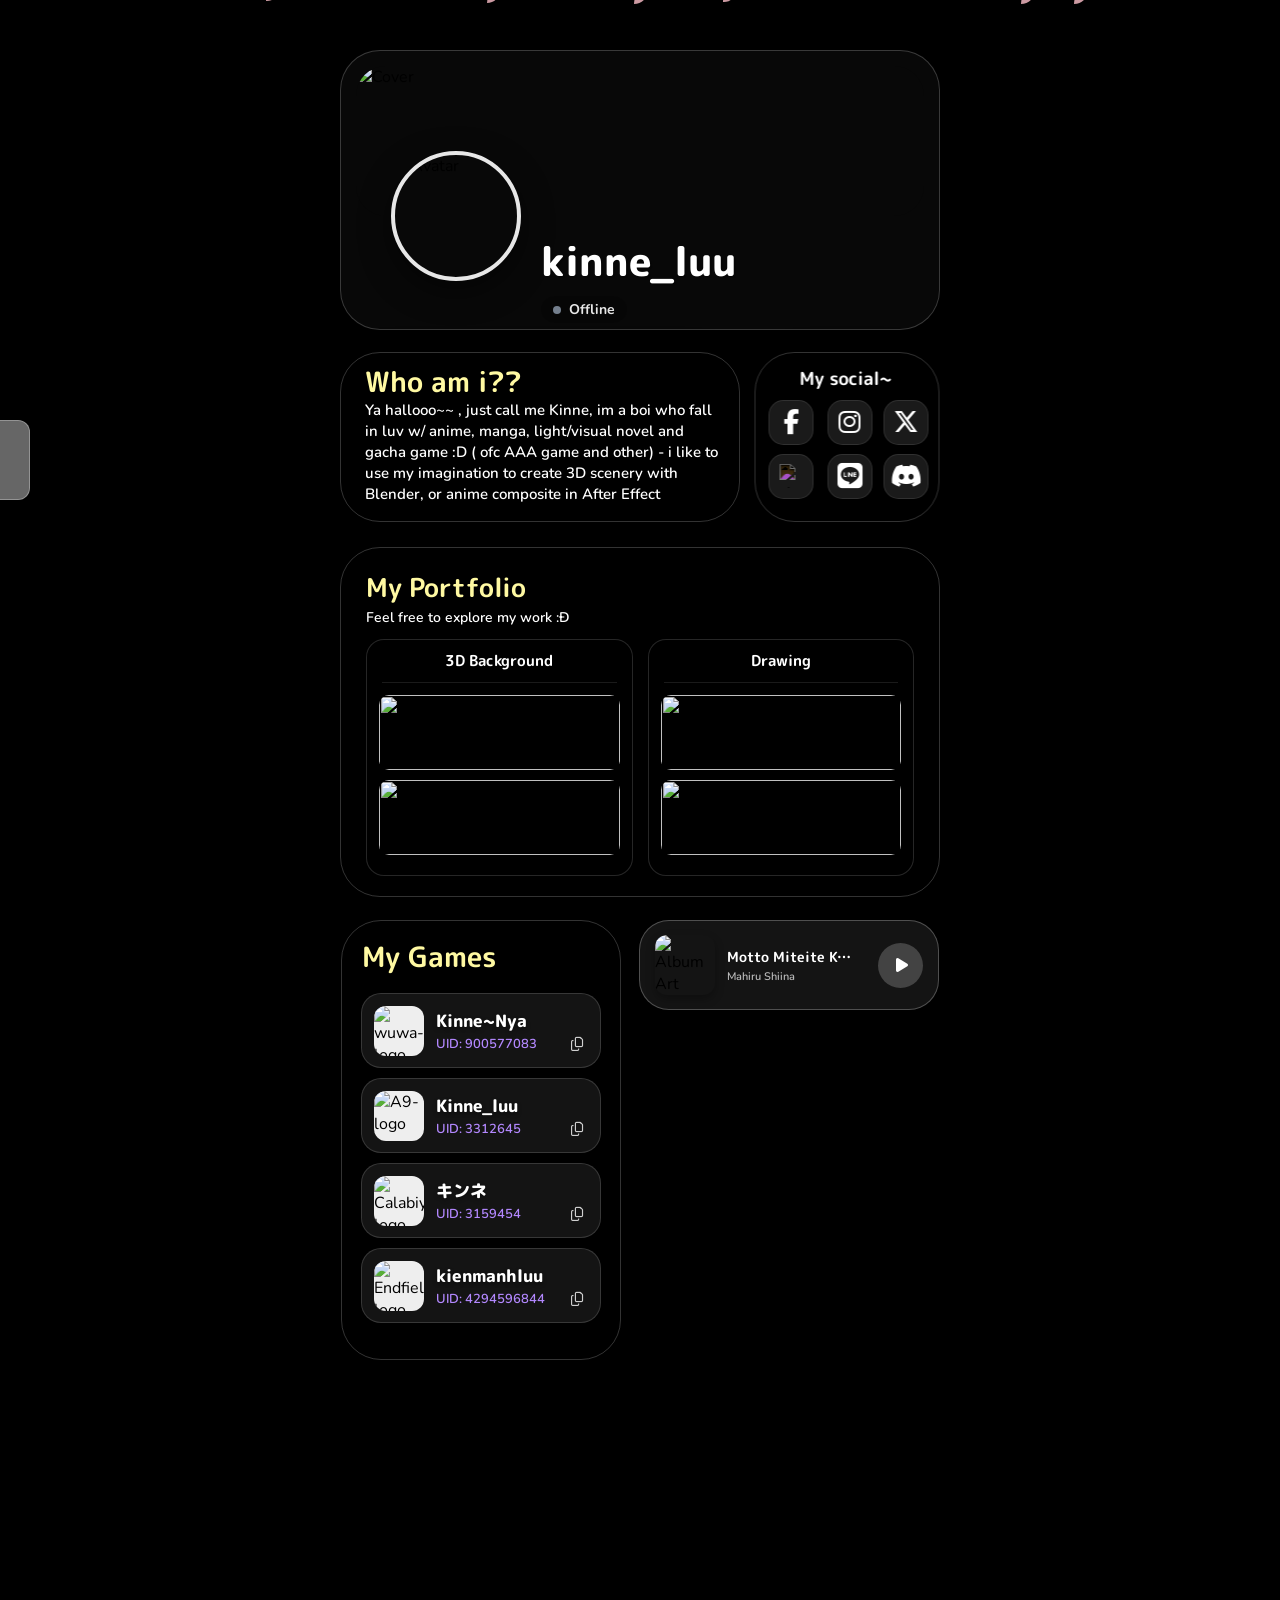
==== index.html @ f6bab335 "add line QR" ====
<!DOCTYPE html>
<html lang="en">
<head>
    <title>kinne_luu.nyaa</title>
    <meta charset="UTF-8" />
    <meta name="viewport" content="width=device-width, initial-scale=1.0" />
    <meta name="description" content="Meow Meow Meow">
    <meta property="og:image" content="https://raw.githubusercontent.com/kinne-luu/kinne-luu.github.io/refs/heads/main/image%20pack/thumbnail.jpg">
    <meta property="og:description" content="Meow Meow Meow">
<link rel="icon" type="image/webp" href="https://raw.githubusercontent.com/kinne-luu/kinne-luu.github.io/refs/heads/main/image%20pack/Philia.webp">


    <link rel="preconnect" href="https://fonts.googleapis.com">
    <link rel="preconnect" href="https://fonts.gstatic.com" crossorigin>
    <link href="https://fonts.googleapis.com/css2?family=M+PLUS+Rounded+1c:wght@400;700;800&family=Nunito:wght@400;600;700&display=swap" rel="stylesheet">
    <link rel="stylesheet" href="https://cdnjs.cloudflare.com/ajax/libs/font-awesome/6.5.0/css/all.min.css">
    <script src="https://unpkg.com/@studio-freight/lenis@1.0.42/dist/lenis.min.js"></script>
    
    <link rel="stylesheet" href="style.css">
</head>
<body>
    <audio id="bgm" loop>
        <source src="https://raw.githubusercontent.com/kienmanhluu/kinne/main/Music/%E3%82%82%E3%81%A3%E3%81%A8%E8%A6%8B%E3%81%A6%E3%81%84%E3%81%A6%E3%81%8F%E3%81%A0%E3%81%95%E3%81%84.mp3" type="audio/mp3">
    </audio>

    <video autoplay muted loop class="video-background">
        <source src="https://raw.githubusercontent.com/kinne-luu/kinne-luu.github.io/main/background%20video/Comp%201_4.webm" type="video/webm" />
    </video>

    <div class="main-wrapper">
        <div class="blur-box" id="profileBox">
            <div class="inner-3d-card">
                <div class="layer-cover">
                    <img src="https://raw.githubusercontent.com/kinne-luu/kinne-luu.github.io/refs/heads/main/image%20pack/Shiina.Mahiru.full.4311647.jpg" alt="Cover">
                </div>
                <div class="layer-avatar">
                    <img src="https://raw.githubusercontent.com/kinne-luu/kinne-luu.github.io/refs/heads/main/image%20pack/thumbnail.jpg" alt="Avatar">
                </div>
                <div class="layer-info">
                    <h1 class="name-glitch" data-text="kinne_luu">kinne_luu</h1>
                    <div class="status-badge">
                        <span class="status-dot" id="discord-status-dot"></span>
                        <span id="discord-status-text">Loading...</span>
                    </div>
                </div>
            </div>
        </div>

        <div class="blur-name-box-2">
            <p class="me">Who am i??</p>
            <p class="me-2">Ya hallooo~~ , just call me Kinne, im a boi who fall in luv w/ anime, manga, light/visual novel and gacha game :D ( ofc AAA game and other) - i like to use my imagination to create 3D scenery with Blender, or anime composite in After Effect</p>
        </div>

        <div class="blur-social-box">
            <p class="my-social">My social~</p>
            <a href="https://www.facebook.com/kienmanhluu" target="_blank" class="social-btn fb-pos fb-color"><i class="fa-brands fa-facebook-f"></i></a>
            <a href="https://www.instagram.com/kinne_luu/" target="_blank" class="social-btn ig-pos ig-color"><i class="fa-brands fa-instagram"></i></a>
            <a href="https://x.com/kienmanhluu" target="_blank" class="social-btn x-pos x-color"><i class="fa-brands fa-x-twitter"></i></a>
            <a href="https://anilist.co/user/kienmanhluu/" target="_blank" class="social-btn ani-pos ani-color"><img src="https://upload.wikimedia.org/wikipedia/commons/6/61/AniList_logo.svg" alt="AniList"></a>
            <div class="line-wrapper line-pos">
                <div class="social-btn line-color" style="width:100%; height:100%; cursor: default;"><i class="fa-brands fa-line"></i></div>
                <div class="qr-tooltip-dark"><img src="https://raw.githubusercontent.com/kinne-luu/kinne-luu.github.io/refs/heads/main/image%20pack/my_qrcode_1773915909424.webp" alt="QR"></div>
            </div>
            <div class="discord-wrapper dc-pos" onclick="copyDiscordUsername()">
                <div class="social-btn dc-color" style="width:100%; height:100%"><i class="fa-brands fa-discord"></i></div>
                <div class="discord-tooltip" id="discord-tooltip">Click to Copy</div>
            </div>
        </div>

        <div class="blur-portfolio-box" id="portfolioBox">
            <p class="what-can-i-do">My Portfolio</p>
            <p class="what-can-i-do-2">Feel free to explore my work :Đ </p>
            
            <div class="portfolio-sections-container">
                <div class="portfolio-section" id="section-3d" onclick="toggleSection('3d')">
                    <div class="section-content-wrapper">
                        <h3 class="section-title">3D Background</h3>
                        <div class="section-preview-scroll">
                            <img src="https://raw.githubusercontent.com/kinne-luu/kinne-luu.github.io/refs/heads/main/alime%20background%20file/IMG_20250617_190900.jpg" class="pf-img-prev">
                            <img src="https://raw.githubusercontent.com/kinne-luu/kinne-luu.github.io/refs/heads/main/alime%20background%20file/IMG_20251107_111548.png" class="pf-img-prev">
                        </div>
                        <div class="section-hover-overlay"><span>Click to expand...</span></div>
                    </div>
                </div>

                <div class="portfolio-section" id="section-ae" onclick="toggleSection('drawing')">
                    <div class="section-content-wrapper">
                        <h3 class="section-title">Drawing</h3>
                        <div class="section-preview-scroll">
                            <img src="https://raw.githubusercontent.com/kinne-luu/kinne-luu.github.io/refs/heads/main/Drawing/Untitled68_0002-46-51_20260302173559.jpg" class="pf-img-prev">
                            <img src="https://raw.githubusercontent.com/kinne-luu/kinne-luu.github.io/refs/heads/main/Drawing/Untitled71_0009-26-14_20260309210516.png" class="pf-img-prev">
                        </div>
                        <div class="section-hover-overlay"><span>Click to expand...</span></div>
                    </div>
                </div>
            </div>
        </div>

        <div class="blur-games-box">
            <p class="my-games">My Games</p>
            <div class="games-container">
                <div class="game-card">
                    <div class="game-logo"><img src="https://play-lh.googleusercontent.com/g-47eiWo7LYLBFOQrYNzjrsTf4HRzUT--lSGrqJ9BPJFV72FEdYo5rSMI6AXBDyzrA" alt="wuwa-logo"></div>
                    <div class="game-details">
                        <div class="game-username">Kinne~Nya</div>
                        <div class="game-uid-wrapper">
                            <span class="game-uid">UID: <span class="copy-text">900577083</span></span>
                            <i class="fa-regular fa-copy copy-icon" onclick="copyDynamicText(this)"></i>
                        </div>
                    </div>
                </div>
                <div class="game-card">
                    <div class="game-logo"><img src="https://upload.wikimedia.org/wikipedia/vi/a/aa/Arknights_icon.png" alt="A9-logo"></div>
                    <div class="game-details">
                        <div class="game-username">Kinne_luu</div>
                        <div class="game-uid-wrapper">
                            <span class="game-uid">UID: <span class="copy-text">3312645</span></span>
                            <i class="fa-regular fa-copy copy-icon" onclick="copyDynamicText(this)"></i>
                        </div>
                    </div>
                </div>
                <div class="game-card">
                    <div class="game-logo"><img src="https://encrypted-tbn0.gstatic.com/images?q=tbn:ANd9GcQCdK8zE-YB-kkAMkFD-SNSYsU7N9Hx7aflJQ&s" alt="Calabiyau-logo"></div>
                    <div class="game-details">
                        <div class="game-username">キンネ</div>
                        <div class="game-uid-wrapper">
                            <span class="game-uid">UID: <span class="copy-text">3159454</span></span>
                            <i class="fa-regular fa-copy copy-icon" onclick="copyDynamicText(this)"></i>
                        </div>
                    </div>
                </div>
                <div class="game-card">
                    <div class="game-logo"><img src="https://img.tapimg.net/market/images/963421fe5b2f8abd198cda0f74318399.png/appicon?t=1" alt="Endfield-logo"></div>
                    <div class="game-details">
                        <div class="game-username">kienmanhluu</div>
                        <div class="game-uid-wrapper">
                            <span class="game-uid">UID: <span class="copy-text">4294596844</span></span>
                            <i class="fa-regular fa-copy copy-icon" onclick="copyDynamicText(this)"></i>
                        </div>
                    </div>
                </div>
            </div>
        </div>

        <div class="music-box-new">
            <div class="player-header">
                <div class="album-art"><img src="https://raw.githubusercontent.com/kinne-luu/kinne-luu.github.io/refs/heads/main/image%20pack/MahiruMusicCover.png" alt="Album Art"></div>
                <div class="track-info"><h3 class="track-name">Motto Miteite Kudasai</h3><p class="track-artist">Mahiru Shiina</p></div>
            </div>
            <div class="control-area"><div class="play-btn-circle" onclick="toggleMusic()"><i class="fa-solid fa-play" id="play-icon"></i></div></div>
        </div>
    </div> 

    <div id="drawerBox">
        <div id="drawerContent"><img id="draggableImg" src="https://raw.githubusercontent.com/kinne-luu/kinne-luu.github.io/refs/heads/main/image%20pack/mahihi.png"></div>
        <div id="drawerHandle"></div>
    </div>

    <div class="portfolio-modal-overlay" id="portfolioModal">
        <div class="portfolio-modal-content">
            <span class="close-pf-modal" onclick="closePortfolio()">&times;</span>
            <h2 id="modal-pf-title">Portfolio</h2>
            <div class="modal-pf-grid" id="modal-grid"></div>
        </div>
    </div>

    <div id="lightbox"><img id="lightbox-img" src=""></div>

    <script src="script.js"></script>
</body>
</html>
---- style.css ----
/* --- GLOBAL STYLES --- */
* { margin: 0; padding: 0; box-sizing: border-box; }
html { width: 100%; height: 100%; overflow-y: auto; }
body { 
    width: 100%; min-height: 100%; 
    font-family: 'Nunito', sans-serif; 
    overflow-x: hidden; background-color: #000; 
    user-select: none; 
    -webkit-user-select: none; 
}

/* Scrollbar */
::-webkit-scrollbar { width: 8px; }
::-webkit-scrollbar-track { background: transparent; }
::-webkit-scrollbar-thumb { background-color: transparent; border-radius: 10px; border: 2px solid transparent; background-clip: content-box; transition: background-color 0.3s; }
body.is-scrolling ::-webkit-scrollbar-thumb { background-color: rgba(255, 255, 255, 0.6); }

/* Background Elements */
.video-background { position: fixed; top: 0; left: 0; width: 100%; height: 100%; object-fit: cover; z-index: -100; pointer-events: none; }
.sakura { position: fixed; top: -10px; background: #ffc0cb; border-radius: 100% 0 100% 0; opacity: 0.8; z-index: 9999; pointer-events: none; animation: fall linear infinite; }
@keyframes fall {
    0% { transform: translateY(-10vh) translateX(0) rotate(0deg); opacity: 1; }
    100% { transform: translateY(110vh) translateX(100px) rotate(360deg); opacity: 0; }
}

.main-wrapper { position: relative; width: 100%; max-width: 850px; height: 1900px; margin: 0 auto; }

/* --- PROFILE CARD STYLES --- */
.blur-box { position: absolute; top: 10%; left: 50%; transform: translate(-50%, -50%); width: 600px; height: 280px; z-index: 0; }
.inner-3d-card { width: 100%; height: 100%; border-radius: 40px; background: rgba(255, 255, 255, 0.03); backdrop-filter: blur(20px) saturate(140%); -webkit-backdrop-filter: blur(20px) saturate(140%); border: 1px solid rgba(255, 255, 255, 0.2); box-shadow: 0 15px 35px rgba(0, 0, 0, 0.2); }
.layer-cover { position: absolute; top: 15px; left: 15px; right: 15px; height: 150px; border-radius: 30px; box-shadow: 0 5px 15px rgba(0, 0, 0, 0.3); -webkit-mask-image: radial-gradient(circle at 100px 100%, transparent 75px, black 76px); mask-image: radial-gradient(circle at 100px 100%, transparent 75px, black 76px); }
.layer-cover img { width: 100%; height: 100%; object-fit: cover; }
.layer-avatar { position: absolute; top: 100px; left: 50px; width: 130px; height: 130px; border-radius: 50%; border: 4px solid rgba(255, 255, 255, 0.9); overflow: hidden; box-shadow: 0 10px 30px rgba(0, 0, 0, 0.5); transition: 0.3s; z-index: 10; }
.layer-avatar img { width: 100%; height: 100%; object-fit: cover; }
.layer-avatar:hover { border-color: #5ec8ff; }
.layer-info { position: absolute; top: 180px; left: 200px; }
.name-glitch { font-family: 'M PLUS Rounded 1c', sans-serif; font-size: 40px; font-weight: 800; color: white; margin: 0; text-shadow: 2px 2px 0px rgba(0, 0, 0, 0.2); position: relative; }
.name-glitch:hover { animation: glitch-anim 0.3s infinite; color: #5ec8ff; }

/* Status */
.status-badge { display: flex; align-items: center; gap: 8px; font-family: 'Nunito', sans-serif; font-size: 14px; font-weight: 700; color: rgba(255, 255, 255, 0.9); margin-top: 5px; background: rgba(0, 0, 0, 0.2); padding: 4px 12px; border-radius: 20px; width: fit-content; }
.status-dot { width: 8px; height: 8px; border-radius: 50%; background: #747f8d; transition: all 0.3s ease; }
.status-dot.online { background: #06c755; box-shadow: 0 0 10px #06c755; animation: pulse 2s infinite; }
.status-dot.idle { background: transparent; width: 14px; height: 14px; box-shadow: inset -3px -2px 0 0 #feffcf; filter: drop-shadow(0 0 2px rgba(255, 230, 0, 0.6)); animation: moon-pulse 2s infinite alternate; transform: rotate(-10deg); }
.status-dot.dnd { background: #f04747; box-shadow: 0 0 10px #f04747; animation: pulse 2s infinite; }
@keyframes pulse { 0% { box-shadow: 0 0 0 0 rgba(255, 255, 255, 0.4); } 70% { box-shadow: 0 0 0 6px rgba(255, 255, 255, 0); } 100% { box-shadow: 0 0 0 0 rgba(255, 255, 255, 0); } }
@keyframes moon-pulse { from { filter: drop-shadow(0 0 1px rgba(255, 255, 200, 0.4)); } to { filter: drop-shadow(0 0 5px rgba(255, 255, 220, 1)); } }
@keyframes glitch-anim { 0% { transform: translate(0); } 20% { transform: translate(-2px, 2px); } 40% { transform: translate(-2px, -2px); } 60% { transform: translate(2px, 2px); } 80% { transform: translate(2px, -2px); } 100% { transform: translate(0); } }

/* Other Boxes */
.blur-name-box-2 { position: absolute; top: 23%; left: 38.2%; transform: translate(-50%, -50%); width: 400px; height: 170px; border-radius: 40px; background: transparent; backdrop-filter: blur(20px) saturate(140%); border: 1px solid rgba(255, 255, 255, 0.2); box-shadow: 0 8px 32px rgba(0, 0, 0, 0.25); }
.me { font-family: 'M PLUS Rounded 1c', sans-serif; color: rgb(255, 249, 162); font-size: 28px; position: absolute; top: 5%; left: 6%; font-weight: 700; }
.me-2 { font-family: 'Nunito', sans-serif; color: rgb(255, 255, 255); font-size: 15px; position: absolute; top: 28%; left: 6%; width: 90%; font-weight: 600; line-height: 1.4; }

.blur-social-box { position: absolute; top: 23%; left: 74.4%; transform: translate(-50%, -50%); width: 185px; height: 170px; border-radius: 40px; background: transparent; backdrop-filter: blur(20px) saturate(140%); border: 1px solid rgba(255, 255, 255, 0.2); box-shadow: 0 8px 32px rgba(0, 0, 0, 0.25); }
.my-social { font-family: 'M PLUS Rounded 1c', sans-serif; color: rgb(255, 255, 255); font-size: 18px; position: absolute; top: 7%; left: 24%; font-weight: 700; pointer-events: none; }
.social-btn { position: absolute; width: 45px; height: 45px; border-radius: 15px; background: rgba(255, 255, 255, 0.1); border: 1px solid rgba(255, 255, 255, 0.1); display: flex; justify-content: center; align-items: center; font-size: 25px; color: white; text-decoration: none; cursor: pointer; transition: all 0.3s ease; box-shadow: 0 4px 6px rgba(0, 0, 0, 0.1); }
.social-btn img { width: 24px; height: 24px; filter: invert(1); }
.social-btn:hover { transform: translateY(-5px) scale(1.1); border-color: rgba(255, 255, 255, 0.5); color: white; z-index: 100; }

.fb-pos { top: 28%; left: 7%; } .ig-pos { top: 28%; left: 39%; } .x-pos { top: 28%; left: 70%; } .ani-pos { top: 60%; left: 7%; }
.line-wrapper { position: absolute; top: 60%; left: 39%; width: 45px; height: 45px; } 
.discord-wrapper { position: absolute; top: 60%; left: 70%; width: 45px; height: 45px; cursor: pointer; }
.fb-color:hover { background: #1877F2; } .ig-color:hover { background: linear-gradient(45deg, #f09433, #e6683c, #dc2743, #cc2366, #bc1888); }
.x-color:hover { background: #000; } .ani-color:hover { background: #02A9FF; } .line-color:hover { background: #06C755; } .dc-color:hover { background: #5865F2; }
.qr-tooltip-dark { position: absolute; bottom: 120%; left: 50%; transform: translateX(-50%) scale(0.5); background: rgba(0, 0, 0, 0.6); backdrop-filter: blur(15px); border: 1px solid rgba(255, 255, 255, 0.2); padding: 8px; border-radius: 12px; opacity: 0; pointer-events: none; transition: 0.3s ease; z-index: 999; }
.qr-tooltip-dark img { width: 100px; height: 100px; display: block; border-radius: 4px; }
.line-wrapper:hover .qr-tooltip-dark { opacity: 1; transform: translateX(-50%) scale(1); }
.discord-tooltip { position: absolute; bottom: 120%; left: 50%; transform: translateX(-50%) translateY(10px); background: rgba(0, 0, 0, 0.85); color: white; padding: 5px 8px; border-radius: 6px; font-size: 11px; white-space: nowrap; opacity: 0; pointer-events: none; transition: 0.3s ease; }
.discord-wrapper:hover .discord-tooltip { opacity: 1; transform: translateX(-50%) translateY(0); }

/* --- CŨ: PORTFOLIO BOX --- */
.blur-portfolio-box { 
    position: absolute; top: 38%; left: 50%; transform: translate(-50%, -50%); 
    width: 600px; height: 350px; border-radius: 40px; 
    background: transparent; backdrop-filter: blur(20px) saturate(140%); 
    border: 1px solid rgba(255, 255, 255, 0.2); box-shadow: 0 8px 32px rgba(0, 0, 0, 0.25); 
    display: flex; flex-direction: column; padding: 20px 25px; overflow: hidden; 
}
.what-can-i-do { font-family: 'M PLUS Rounded 1c', sans-serif; color: rgb(255, 249, 162); font-size: 26px; font-weight: 700; margin-bottom: 2px; }
.what-can-i-do-2 { font-family: 'Nunito', sans-serif; color: rgb(255, 255, 255); font-size: 14px; font-weight: 600; margin-bottom: 12px; }
.portfolio-sections-container { display: flex; gap: 15px; flex: 1; overflow: hidden; }
.portfolio-section { flex: 1; position: relative; border: 1px solid rgba(255, 255, 255, 0.15); border-radius: 18px; background: rgba(0, 0, 0, 0.15); overflow: hidden; cursor: pointer; display: flex; flex-direction: column; transition: all 0.3s ease; box-shadow: inset 0 0 10px rgba(0, 0, 0, 0.2); }
.portfolio-section:hover { border-color: rgba(255, 255, 255, 0.5); }
.section-title { font-family: 'M PLUS Rounded 1c', sans-serif; color: #fff; font-size: 15px; text-align: center; padding: 10px 0; border-bottom: 1px solid rgba(255, 255, 255, 0.1); margin: 0 15px; z-index: 2; text-shadow: 0 2px 4px rgba(0,0,0,0.5); }
.section-preview-scroll { flex: 1; overflow-y: auto; padding: 12px; display: flex; flex-direction: column; gap: 10px; scrollbar-width: none; }
.section-preview-scroll::-webkit-scrollbar { display: none; }
.pf-img-prev { width: 100%; height: 75px; border-radius: 10px; object-fit: cover; box-shadow: 0 4px 8px rgba(0, 0, 0, 0.3); }
.section-hover-overlay { position: absolute; top: 0; left: 0; width: 100%; height: 100%; background: rgba(0, 0, 0, 0.4); backdrop-filter: blur(8px); display: flex; justify-content: center; align-items: center; opacity: 0; transition: opacity 0.3s ease; z-index: 10; }
.section-hover-overlay span { color: #ffeb3b; font-family: 'Nunito', sans-serif; font-weight: 700; font-size: 14px; text-shadow: 0 2px 5px rgba(0,0,0,0.8); }
.portfolio-section:hover .section-hover-overlay { opacity: 1; }

/* --- MỚI: PORTFOLIO MODAL FULLSCREEN --- */
.portfolio-modal-overlay {
    position: fixed; top: 0; left: 0; width: 100vw; height: 100vh;
    background: rgba(0, 0, 0, 0.85); backdrop-filter: blur(15px); -webkit-backdrop-filter: blur(15px);
    z-index: 99999; display: flex; justify-content: center; align-items: center;
    visibility: hidden; opacity: 0; transition: all 0.3s ease-in-out;
}
.portfolio-modal-overlay.active { visibility: visible; opacity: 1; }
.portfolio-modal-content {
    width: 75vw; max-width: 1000px; height: 75vh;
    background: rgba(30, 30, 30, 0.6); border: 1px solid rgba(255, 255, 255, 0.2);
    border-radius: 30px; padding: 30px; position: relative;
    display: flex; flex-direction: column;
    transform: scale(0.8); transition: transform 0.3s ease-in-out;
}
.portfolio-modal-overlay.active .portfolio-modal-content { transform: scale(1); }
.close-pf-modal { position: absolute; top: 20px; right: 30px; color: #fff; font-size: 35px; font-weight: bold; cursor: pointer; transition: 0.2s; z-index: 10; }
.close-pf-modal:hover { color: #ffeb3b; transform: scale(1.2); }
#modal-pf-title { font-family: 'M PLUS Rounded 1c', sans-serif; color: #ffeb3b; margin-bottom: 20px; font-size: 28px; text-align: center; }
.modal-pf-grid { flex: 1; overflow-y: auto; padding-right: 10px; display: grid; grid-template-columns: repeat(auto-fill, minmax(220px, 1fr)); gap: 15px; align-content: start; }
.modal-pf-grid::-webkit-scrollbar { width: 6px; }
.modal-pf-grid::-webkit-scrollbar-thumb { background: rgba(255, 255, 255, 0.4); border-radius: 10px; }
.pf-img-full { width: 100%; height: 160px; object-fit: cover; border-radius: 15px; cursor: zoom-in; transition: transform 0.3s; }
.pf-img-full:hover { transform: scale(1.05); box-shadow: 0 5px 15px rgba(0,0,0,0.5); }

/* --- GAMES BOX --- */
.blur-games-box { position: absolute; top: 60%; left: 31.3%; transform: translate(-50%, -50%); width: 280px; height: 440px; border-radius: 40px; background: transparent; backdrop-filter: blur(20px) saturate(140%); border: 1px solid rgba(255, 255, 255, 0.2); box-shadow: 0 8px 32px rgba(0, 0, 0, 0.25); display: flex; flex-direction: column; }
.my-games { font-family: 'M PLUS Rounded 1c', sans-serif; color: rgb(255, 249, 162); font-size: 28px; font-weight: 700; margin: 15px 0 15px 20px; }
.games-container { display: flex; flex-direction: column; gap: 10px; align-items: center; width: 100%; }
.game-card { width: 240px; height: 75px; border-radius: 20px; background: rgba(255, 255, 255, 0.08); border: 1px solid rgba(255, 255, 255, 0.15); display: flex; align-items: center; padding: 0 12px; box-sizing: border-box; }
.game-logo { width: 50px; height: 50px; border-radius: 12px; overflow: hidden; flex-shrink: 0; margin-right: 12px; background: #eee; }
.game-logo img { width: 100%; height: 100%; object-fit: cover; display: block; }
.game-details { display: flex; flex-direction: column; flex-grow: 1; }
.game-username { font-family: 'M PLUS Rounded 1c', sans-serif; font-weight: 800; font-size: 17px; color: #ffffff; margin-bottom: 2px; text-shadow: 0 2px 4px rgba(0, 0, 0, 0.4); }
.game-uid-wrapper { display: flex; align-items: center; justify-content: space-between; padding-right: 5px; }
.game-uid { font-family: 'Nunito', sans-serif; font-weight: 600; font-size: 13px; color: #b388ff; }
.copy-icon { font-size: 14px; color: #ffffffcc; cursor: pointer; transition: all 0.2s ease; }
.copy-icon:hover { color: #b388ff; transform: scale(1.2); }

/* --- MUSIC PLAYER --- */
.music-box-new { position: absolute; top: 50.8%; left: 67.5%; transform: translate(-50%, -50%); width: 300px; height: 90px; border-radius: 30px; background: rgba(255, 255, 255, 0.08); backdrop-filter: blur(18px) saturate(140%); border: 1px solid rgba(255, 255, 255, 0.25); box-shadow: 0 8px 32px rgba(0, 0, 0, 0.25); z-index: 20; overflow: hidden; display: flex; flex-direction: row; align-items: center; padding: 15px; gap: 15px; }
.player-header { display: flex; align-items: center; gap: 12px; flex-grow: 1; }
.album-art { width: 60px; height: 60px; border-radius: 12px; overflow: hidden; box-shadow: 0 4px 10px rgba(0, 0, 0, 0.3); flex-shrink: 0; }
.album-art img { width: 100%; height: 100%; object-fit: cover; }
.track-info { display: flex; flex-direction: column; justify-content: center; overflow: hidden; max-width: 130px; }
.track-name { font-family: 'M PLUS Rounded 1c', sans-serif; font-weight: 700; font-size: 14px; color: #fff; margin: 0 0 2px 0; white-space: nowrap; text-overflow: ellipsis; overflow: hidden; }
.track-artist { font-family: 'Nunito', sans-serif; font-weight: 600; font-size: 11px; color: rgba(255, 255, 255, 0.7); margin: 0; }
.control-area { display: flex; align-items: center; justify-content: center; }
.play-btn-circle { width: 45px; height: 45px; background: rgba(255, 255, 255, 0.2); border-radius: 50%; display: flex; justify-content: center; align-items: center; cursor: pointer; transition: all 0.2s ease; }
.play-btn-circle:hover { background: rgba(255, 255, 255, 0.9); transform: scale(1.1); box-shadow: 0 0 15px rgba(255, 255, 255, 0.3); }
.play-btn-circle i { color: #fff; font-size: 16px; margin-left: 3px; }
.play-btn-circle:hover i { color: #000; }
.fa-pause { margin-left: 0 !important; }

/* --- DRAWER --- */
#drawerBox { position: fixed; top: 40%; left: -170px; width: 200px; height: 200px; display: flex; align-items: center; z-index: 2000; }
.drawer-smooth { transition: left 0.4s cubic-bezier(0.4, 0, 0.2, 1); }
#drawerContent { width: 170px; height: 180px; border-radius: 20px; backdrop-filter: blur(20px) saturate(140%); background: rgba(255, 255, 255, 0.15); border: 1px solid rgba(255, 255, 255, 0.3); box-shadow: 0 10px 25px rgba(0, 0, 0, 0.3); opacity: 0.3; transition: opacity 0.4s ease; overflow: visible; position: relative; pointer-events: none; }
#drawerHandle { width: 30px; height: 80px; border-radius: 0 12px 12px 0; background: rgba(255, 255, 255, 0.4); backdrop-filter: blur(10px); border: 1px solid rgba(255, 255, 255, 0.3); border-left: none; cursor: pointer; position: absolute; right: 0; box-shadow: 4px 0 8px rgba(0, 0, 0, 0.1); z-index: 2001; }
#draggableImg { position: absolute; width: 120px; user-select: none; -webkit-user-drag: none; top: 50%; left: 50%; transform: translate(-50%, -50%); cursor: grab; z-index: 9999; pointer-events: auto; }
#draggableImg:active { cursor: grabbing; }

/* --- LIGHTBOX (ZOOM ẢNH) --- */
#lightbox { position: fixed; top: 0; left: 0; width: 100%; height: 100%; background: rgba(0, 0, 0, 0.85); backdrop-filter: blur(5px); display: flex; justify-content: center; align-items: center; visibility: hidden; opacity: 0; transition: opacity 0.3s ease, visibility 0.3s ease; z-index: 100000; }
#lightbox-img { max-width: 90%; max-height: 90%; border-radius: 12px; box-shadow: 0 0 30px rgba(0, 0, 0, 0.7); transition: transform 0.3s ease; transform: scale(0.9); }
#lightbox.active { visibility: visible; opacity: 1; }
#lightbox.active #lightbox-img { transform: scale(1); }

body::after { content: ""; display: block; position: absolute; top: 1700px; left: 0; width: 100%; height: 80px; background: transparent; z-index: -10; }

/* --- MEDIA QUERIES --- */
@media (max-width: 1024px) {
    .main-wrapper { height: 1800px; }
    .blur-box { width: 90%; height: 340px; top: 190px; left: 50%; transform: translate(-50%, -50%); }
    .layer-avatar { left: 32.5%; transform: translateX(-50%); top: 100px; }
    .layer-avatar:hover { transform: translateX(-50%); }
    .layer-info { top: 240px; left: 0; width: 100%; text-align: center; display: flex; flex-direction: column; align-items: center; }
    .blur-name-box-2 { width: 90%; height: auto; min-height: 220px; padding-bottom: 30px; top: 500px; left: 50%; transform: translate(-50%, -50%); }
    .me { font-size: 26px; top: 10px; left: 20px; padding: 5px 20px; border-radius: 30px; margin-bottom: 10px; display: inline-block; background: rgba(255, 67, 155, 0.5); }
    .me-2 { top: 70px; left: 25px; width: 85%; font-size: 15px; line-height: 1.5; }
    .blur-social-box { width: 90%; height: 100px; top: 677px; left: 50%; transform: translate(-50%, -50%); display: flex; justify-content: space-evenly; align-items: center; }
    .my-social { display: none; }
    .fb-pos, .ig-pos, .x-pos, .ani-pos, .line-wrapper, .discord-wrapper { position: relative; top: auto; left: auto; margin: 0; }
    
    .blur-portfolio-box { width: 90%; height: 480px; padding: 20px; top: 980px; left: 50%; transform: translate(-50%, -50%); }
    .what-can-i-do { margin-bottom: 5px; font-size: 26px; padding: 0; }
    .what-can-i-do-2 { padding-top: 0; }
    .portfolio-sections-container { flex-direction: column; } 
    .portfolio-modal-content { width: 90vw; height: 80vh; }
    .modal-pf-grid { grid-template-columns: repeat(2, 1fr); }
    
    .blur-games-box { width: 90%; height: auto; padding-bottom: 20px; top: 1450px; left: 50%; transform: translate(-50%, -50%); }
    .game-card { width: 90%; }
    .music-box-new { position: fixed; top: auto; bottom: 20px; left: 50%; transform: translateX(-50%); width: 95%; height: 80px; background: rgba(255, 255, 255, 0.1); backdrop-filter: blur(20px) saturate(180%); border: 1px solid rgba(255, 255, 255, 0.2); border-radius: 33px; z-index: 9999; }
    .track-artist { display: none; }
    .track-name { font-size: 14px; max-width: 160px; }
    #drawerBox { display: none; }
    body::after { content: ""; display: block; height: 100px; width: 100%; }
}
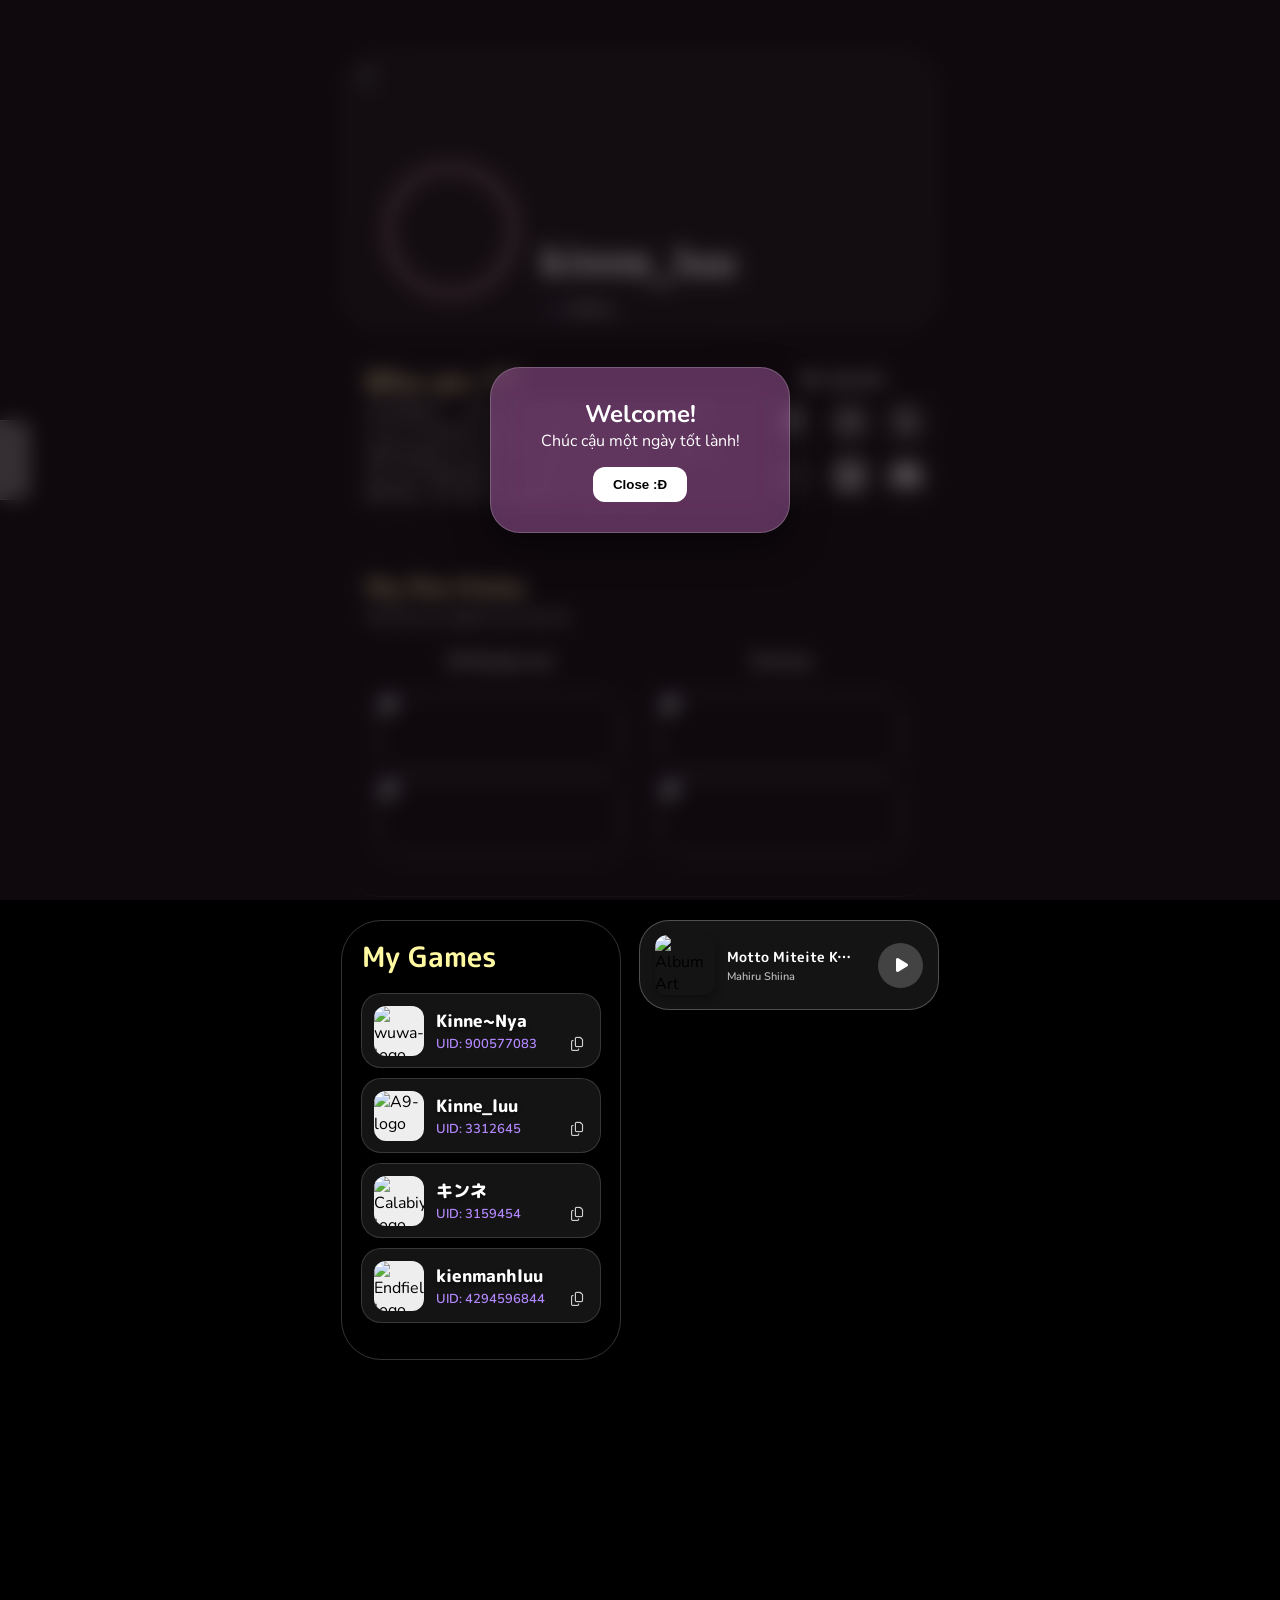
==== commit fad94508: "fix bug" ====
--- a/index.html
+++ b/index.html
@@ -7,8 +7,7 @@
     <meta name="description" content="Meow Meow Meow">
     <meta property="og:image" content="https://raw.githubusercontent.com/kinne-luu/kinne-luu.github.io/refs/heads/main/image%20pack/thumbnail.jpg">
     <meta property="og:description" content="Meow Meow Meow">
-<link rel="icon" type="image/webp" href="https://raw.githubusercontent.com/kinne-luu/kinne-luu.github.io/refs/heads/main/image%20pack/Philia.webp">
-
+    <link rel="icon" type="image/webp" href="https://raw.githubusercontent.com/kinne-luu/kinne-luu.github.io/refs/heads/main/image%20pack/Philia.webp">
 
     <link rel="preconnect" href="https://fonts.googleapis.com">
     <link rel="preconnect" href="https://fonts.gstatic.com" crossorigin>
@@ -19,9 +18,17 @@
     <link rel="stylesheet" href="style.css">
 </head>
 <body>
-    <audio id="bgm" loop>
-        <source src="https://raw.githubusercontent.com/kienmanhluu/kinne/main/Music/%E3%82%82%E3%81%A3%E3%81%A8%E8%A6%8B%E3%81%A6%E3%81%84%E3%81%A6%E3%81%8F%E3%81%A0%E3%81%95%E3%81%84.mp3" type="audio/mp3">
-    </audio>
+
+<div id="welcome-overlay">
+    <div class="welcome-card">
+        <h2>Welcome!</h2>
+        <p>Chúc cậu một ngày tốt lành!</p>
+        <button class="welcome-btn" onclick="closeWelcome()">Close :Đ</button>
+    </div>
+</div>
+
+
+    <div id="youtube-audio-player" style="display: none;"></div>
 
     <video autoplay muted loop class="video-background">
         <source src="https://raw.githubusercontent.com/kinne-luu/kinne-luu.github.io/main/background%20video/Comp%201_4.webm" type="video/webm" />
@@ -145,9 +152,16 @@
         <div class="music-box-new">
             <div class="player-header">
                 <div class="album-art"><img src="https://raw.githubusercontent.com/kinne-luu/kinne-luu.github.io/refs/heads/main/image%20pack/MahiruMusicCover.png" alt="Album Art"></div>
-                <div class="track-info"><h3 class="track-name">Motto Miteite Kudasai</h3><p class="track-artist">Mahiru Shiina</p></div>
+                <div class="track-info">
+                    <h3 class="track-name">Motto Miteite Kudasai</h3>
+                    <p class="track-artist">Mahiru Shiina</p>
+                </div>
             </div>
-            <div class="control-area"><div class="play-btn-circle" onclick="toggleMusic()"><i class="fa-solid fa-play" id="play-icon"></i></div></div>
+            <div class="control-area">
+                <div class="play-btn-circle" onclick="toggleMusic()">
+                    <i class="fa-solid fa-play" id="play-icon"></i>
+                </div>
+            </div>
         </div>
     </div> 
 
@@ -158,7 +172,7 @@
 
     <div class="portfolio-modal-overlay" id="portfolioModal">
         <div class="portfolio-modal-content">
-            <span class="close-pf-modal" onclick="closePortfolio()">&times;</span>
+            <span class="close-pf-modal" onclick="closePortfolio()">×</span>
             <h2 id="modal-pf-title">Portfolio</h2>
             <div class="modal-pf-grid" id="modal-grid"></div>
         </div>
--- a/style.css
+++ b/style.css
@@ -9,33 +9,80 @@
     -webkit-user-select: none; 
 }
 
+/* --- WELCOME POP-UP STYLES --- */
+#welcome-overlay {
+    position: fixed; top: 0; left: 0; width: 100%; height: 100%;
+    background: rgba(24, 15, 23, 0.625);
+    backdrop-filter: blur(10px); -webkit-backdrop-filter: blur(10px);
+    display: flex; justify-content: center; align-items: center;
+    z-index: 999999; transition: 0.5s;
+}
+
+.welcome-card {
+    width: 300px; padding: 30px;
+    background: rgba(253, 142, 255, 0.301);
+    border: 1px solid rgba(255, 255, 255, 0.2);
+    border-radius: 30px;
+    backdrop-filter: blur(20px) saturate(160%);
+    box-shadow: 0 15px 35px rgba(0, 0, 0, 0.5);
+    text-align: center; color: #fff;
+}
+
+#welcome-title { font-family: 'M PLUS Rounded 1c', sans-serif; font-size: 24px; margin-bottom: 15px; color: #fff9a2; }
+#welcome-text { font-family: 'Nunito', sans-serif; font-size: 15px; margin-bottom: 25px; line-height: 1.4; opacity: 0.9; }
+
+.welcome-btn {
+    /* ... các thuộc tính cũ của cậu giữ nguyên ... */
+    padding: 10px 20px;
+    border-radius: 12px;
+    border: none;
+    background: #fff;
+    color: #000;
+    font-weight: 700;
+    cursor: pointer;
+    transition: 0.3s;
+    
+    /* THÊM DÒNG NÀY ĐỂ ĐẨY NÚT XUỐNG XÍU */
+    margin-top: 15px; /* Cậu có thể tăng giảm số 15px này tùy ý nhé */
+}   
+
+.welcome-btn:hover { background: #fff; color: #000; transform: scale(1.05); }
+
 /* Scrollbar */
 ::-webkit-scrollbar { width: 8px; }
 ::-webkit-scrollbar-track { background: transparent; }
 ::-webkit-scrollbar-thumb { background-color: transparent; border-radius: 10px; border: 2px solid transparent; background-clip: content-box; transition: background-color 0.3s; }
 body.is-scrolling ::-webkit-scrollbar-thumb { background-color: rgba(255, 255, 255, 0.6); }
 
-/* Background Elements */
+
 .video-background { position: fixed; top: 0; left: 0; width: 100%; height: 100%; object-fit: cover; z-index: -100; pointer-events: none; }
-.sakura { position: fixed; top: -10px; background: #ffc0cb; border-radius: 100% 0 100% 0; opacity: 0.8; z-index: 9999; pointer-events: none; animation: fall linear infinite; }
-@keyframes fall {
-    0% { transform: translateY(-10vh) translateX(0) rotate(0deg); opacity: 1; }
-    100% { transform: translateY(110vh) translateX(100px) rotate(360deg); opacity: 0; }
-}
-
+
+@media (max-width: 768px) {
+  .video-background { top: -10vh; left: -10vw; width: 120vw; height: 120vh; }
+}
 .main-wrapper { position: relative; width: 100%; max-width: 850px; height: 1900px; margin: 0 auto; }
 
 /* --- PROFILE CARD STYLES --- */
 .blur-box { position: absolute; top: 10%; left: 50%; transform: translate(-50%, -50%); width: 600px; height: 280px; z-index: 0; }
-.inner-3d-card { width: 100%; height: 100%; border-radius: 40px; background: rgba(255, 255, 255, 0.03); backdrop-filter: blur(20px) saturate(140%); -webkit-backdrop-filter: blur(20px) saturate(140%); border: 1px solid rgba(255, 255, 255, 0.2); box-shadow: 0 15px 35px rgba(0, 0, 0, 0.2); }
-.layer-cover { position: absolute; top: 15px; left: 15px; right: 15px; height: 150px; border-radius: 30px; box-shadow: 0 5px 15px rgba(0, 0, 0, 0.3); -webkit-mask-image: radial-gradient(circle at 100px 100%, transparent 75px, black 76px); mask-image: radial-gradient(circle at 100px 100%, transparent 75px, black 76px); }
+.inner-3d-card { width: 100%; height: 100%; border-radius: 40px; background: rgba(255, 255, 255, 0.05); backdrop-filter: blur(20px) saturate(140%); -webkit-backdrop-filter: blur(20px) saturate(140%); border: 1px solid rgba(255, 255, 255, 0.2); box-shadow: 0 15px 35px rgba(0, 0, 0, 0.2); overflow: hidden; }
+.layer-cover { position: absolute; top: 15px; left: 15px; right: 15px; height: 150px; border-radius: 30px; box-shadow: 0 5px 15px rgba(0, 0, 0, 0.3); overflow: hidden; }
 .layer-cover img { width: 100%; height: 100%; object-fit: cover; }
-.layer-avatar { position: absolute; top: 100px; left: 50px; width: 130px; height: 130px; border-radius: 50%; border: 4px solid rgba(255, 255, 255, 0.9); overflow: hidden; box-shadow: 0 10px 30px rgba(0, 0, 0, 0.5); transition: 0.3s; z-index: 10; }
+
+/* Bỏ khoảng trống, thêm viền hồng nhạt và đổ bóng nhẹ nhàng */
+.layer-avatar { position: absolute; top: 115px; left: 45px; width: 130px; height: 130px; border-radius: 50%; border: 4px solid rgba(255, 182, 193, 0.9); box-shadow: 0 10px 20px rgba(0, 0, 0, 0.3); z-index: 10; overflow: hidden; transition: 0.3s; }
 .layer-avatar img { width: 100%; height: 100%; object-fit: cover; }
-.layer-avatar:hover { border-color: #5ec8ff; }
+.layer-avatar:hover { transform: scale(1.05); border-color: #ff9ebd; }
+
 .layer-info { position: absolute; top: 180px; left: 200px; }
 .name-glitch { font-family: 'M PLUS Rounded 1c', sans-serif; font-size: 40px; font-weight: 800; color: white; margin: 0; text-shadow: 2px 2px 0px rgba(0, 0, 0, 0.2); position: relative; }
-.name-glitch:hover { animation: glitch-anim 0.3s infinite; color: #5ec8ff; }
+
+/* Responsive cho Mobile */
+@media (max-width: 50px) {
+  .blur-box { width: 95vw; height: auto; min-height: 450px; }
+  .layer-avatar { left: 50%; transform: translateX(-50%); top: 100px; }
+  .layer-avatar:hover { transform: translateX(-50%) scale(1.05); }
+  .layer-info { position: relative; top: 240px; left: 0; text-align: center; width: 100%; }
+}
 
 /* Status */
 .status-badge { display: flex; align-items: center; gap: 8px; font-family: 'Nunito', sans-serif; font-size: 14px; font-weight: 700; color: rgba(255, 255, 255, 0.9); margin-top: 5px; background: rgba(0, 0, 0, 0.2); padding: 4px 12px; border-radius: 20px; width: fit-content; }
@@ -167,9 +214,9 @@
     .layer-avatar { left: 32.5%; transform: translateX(-50%); top: 100px; }
     .layer-avatar:hover { transform: translateX(-50%); }
     .layer-info { top: 240px; left: 0; width: 100%; text-align: center; display: flex; flex-direction: column; align-items: center; }
-    .blur-name-box-2 { width: 90%; height: auto; min-height: 220px; padding-bottom: 30px; top: 500px; left: 50%; transform: translate(-50%, -50%); }
+    .blur-name-box-2 { width: 90%; height: auto; min-height: 230px; padding-bottom: 30px; top: 500px; left: 50%; transform: translate(-50%, -50%); }
     .me { font-size: 26px; top: 10px; left: 20px; padding: 5px 20px; border-radius: 30px; margin-bottom: 10px; display: inline-block; background: rgba(255, 67, 155, 0.5); }
-    .me-2 { top: 70px; left: 25px; width: 85%; font-size: 15px; line-height: 1.5; }
+    .me-2 { top: 69px; left: 25px; width: 85%; font-size: 15px; line-height: 1.5; }
     .blur-social-box { width: 90%; height: 100px; top: 677px; left: 50%; transform: translate(-50%, -50%); display: flex; justify-content: space-evenly; align-items: center; }
     .my-social { display: none; }
     .fb-pos, .ig-pos, .x-pos, .ani-pos, .line-wrapper, .discord-wrapper { position: relative; top: auto; left: auto; margin: 0; }
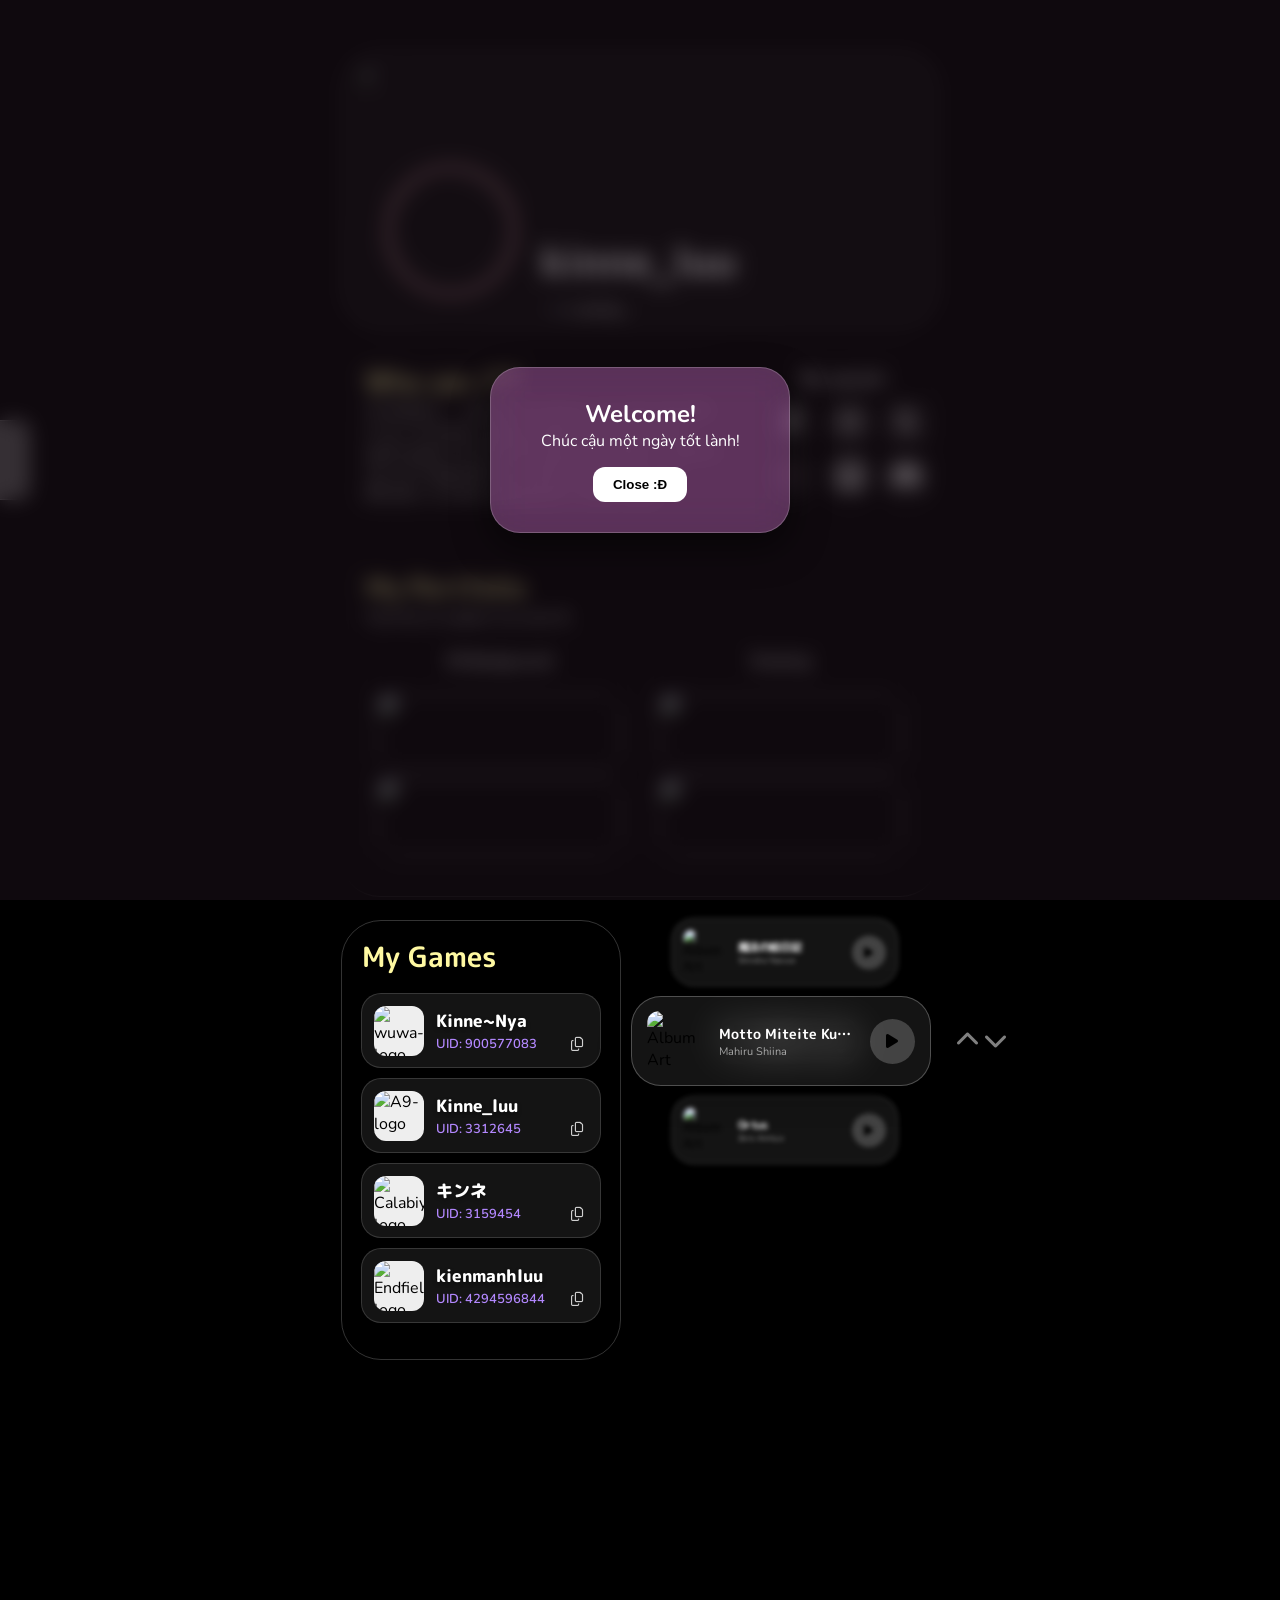
==== commit 903f1400: "update mussic" ====
--- a/index.html
+++ b/index.html
@@ -14,19 +14,17 @@
     <link href="https://fonts.googleapis.com/css2?family=M+PLUS+Rounded+1c:wght@400;700;800&family=Nunito:wght@400;600;700&display=swap" rel="stylesheet">
     <link rel="stylesheet" href="https://cdnjs.cloudflare.com/ajax/libs/font-awesome/6.5.0/css/all.min.css">
     <script src="https://unpkg.com/@studio-freight/lenis@1.0.42/dist/lenis.min.js"></script>
-    
     <link rel="stylesheet" href="style.css">
 </head>
 <body>
 
-<div id="welcome-overlay">
-    <div class="welcome-card">
-        <h2>Welcome!</h2>
-        <p>Chúc cậu một ngày tốt lành!</p>
-        <button class="welcome-btn" onclick="closeWelcome()">Close :Đ</button>
+    <div id="welcome-overlay">
+        <div class="welcome-card">
+            <h2>Welcome!</h2>
+            <p>Chúc cậu một ngày tốt lành!</p>
+            <button class="welcome-btn" onclick="closeWelcome()">Close :Đ</button>
+        </div>
     </div>
-</div>
-
 
     <div id="youtube-audio-player" style="display: none;"></div>
 
@@ -149,37 +147,94 @@
             </div>
         </div>
 
-        <div class="music-box-new">
-            <div class="player-header">
-                <div class="album-art"><img src="https://raw.githubusercontent.com/kinne-luu/kinne-luu.github.io/refs/heads/main/image%20pack/MahiruMusicCover.png" alt="Album Art"></div>
-                <div class="track-info">
-                    <h3 class="track-name">Motto Miteite Kudasai</h3>
-                    <p class="track-artist">Mahiru Shiina</p>
-                </div>
-            </div>
-            <div class="control-area">
-                <div class="play-btn-circle" onclick="toggleMusic()">
-                    <i class="fa-solid fa-play" id="play-icon"></i>
-                </div>
-            </div>
-        </div>
-    </div> 
-
-    <div id="drawerBox">
-        <div id="drawerContent"><img id="draggableImg" src="https://raw.githubusercontent.com/kinne-luu/kinne-luu.github.io/refs/heads/main/image%20pack/mahihi.png"></div>
-        <div id="drawerHandle"></div>
+<div class="music-playlist-container">
+            <div class="carousel-viewport">
+                <div class="music-box-new" data-index="0">
+                    <div class="player-header">
+                        <div class="album-art"><img src="https://raw.githubusercontent.com/kinne-luu/kinne-luu.github.io/refs/heads/main/image%20pack/MahiruMusicCover.png" alt="Album Art"></div>
+                        <div class="track-info">
+                            <h3 class="track-name">Motto Miteite Kudasai</h3>
+                            <p class="track-artist">Mahiru Shiina</p>
+                        </div>
+                    </div>
+                    <div class="control-area">
+                        <div class="play-btn-circle" onclick="toggleMusic('YNaFdsEIvew', this)">
+                            <i class="fa-solid fa-play"></i>
+                        </div>
+                    </div>
+                </div>
+
+                <div class="music-box-new" data-index="1">
+                    <div class="player-header">
+                        <div class="album-art"><img src="https://img.youtube.com/vi/LGZDEcQ1bJs/hqdefault.jpg" alt="Album Art"></div>
+                        <div class="track-info">
+                            <h3 class="track-name">Ortus</h3>
+                            <p class="track-artist">Zero Aimiya</p>
+                        </div>
+                    </div>
+                    <div class="control-area">
+                        <div class="play-btn-circle" onclick="toggleMusic('LGZDEcQ1bJs', this)">
+                            <i class="fa-solid fa-play"></i>
+                        </div>
+                    </div>
+                </div>
+
+                <div class="music-box-new" data-index="2">
+                    <div class="player-header">
+                        <div class="album-art"><img src="https://img.youtube.com/vi/23RSyCzXDZU/hqdefault.jpg" alt="Album Art"></div>
+                        <div class="track-info">
+                            <h3 class="track-name">星の鼓動 (Hoshi no Kodou)</h3>
+                            <p class="track-artist">Kohana Lam</p>
+                        </div>
+                    </div>
+                    <div class="control-area">
+                        <div class="play-btn-circle" onclick="toggleMusic('23RSyCzXDZU', this)">
+                            <i class="fa-solid fa-play"></i>
+                        </div>
+                    </div>
+                </div>
+
+                <div class="music-box-new" data-index="3">
+                    <div class="player-header">
+                        <div class="album-art"><img src="https://img.youtube.com/vi/kUdjS5J4Qv4/hqdefault.jpg" alt="Album Art"></div>
+                        <div class="track-info">
+                            <h3 class="track-name">魔法の絵日記</h3>
+                            <p class="track-artist">Shiroha Naruse</p>
+                        </div>
+                    </div>
+                    <div class="control-area">
+                        <div class="play-btn-circle" onclick="toggleMusic('kUdjS5J4Qv4', this)">
+                            <i class="fa-solid fa-play"></i>
+                        </div>
+                    </div>
+                </div>
+            </div>
+
+            <div class="carousel-controls">
+            <div class="carousel-controls">
+                <button class="nav-btn prev" onclick="moveCarousel(-1)"><i class="fas fa-chevron-up"></i></button>
+                <button class="nav-btn next" onclick="moveCarousel(1)"><i class="fas fa-chevron-down"></i></button>
+            </div>
+        </div>  
+            </div>
+        </div>
+
+        <div id="drawerBox">
+            <div id="drawerContent"><img id="draggableImg" src="https://raw.githubusercontent.com/kinne-luu/kinne-luu.github.io/refs/heads/main/image%20pack/mahihi.png"></div>
+            <div id="drawerHandle"></div>
+        </div>
+
+        <div class="portfolio-modal-overlay" id="portfolioModal">
+            <div class="portfolio-modal-content">
+                <span class="close-pf-modal" onclick="closePortfolio()">×</span>
+                <h2 id="modal-pf-title">Portfolio</h2>
+                <div class="modal-pf-grid" id="modal-grid"></div>
+            </div>
+        </div>
+
+        <div id="lightbox"><img id="lightbox-img" src=""></div>
     </div>
-
-    <div class="portfolio-modal-overlay" id="portfolioModal">
-        <div class="portfolio-modal-content">
-            <span class="close-pf-modal" onclick="closePortfolio()">×</span>
-            <h2 id="modal-pf-title">Portfolio</h2>
-            <div class="modal-pf-grid" id="modal-grid"></div>
-        </div>
-    </div>
-
-    <div id="lightbox"><img id="lightbox-img" src=""></div>
-
+    
     <script src="script.js"></script>
 </body>
 </html>
--- a/style.css
+++ b/style.css
@@ -1,90 +1,37 @@
 /* --- GLOBAL STYLES --- */
 * { margin: 0; padding: 0; box-sizing: border-box; }
 html { width: 100%; height: 100%; overflow-y: auto; }
-body { 
-    width: 100%; min-height: 100%; 
-    font-family: 'Nunito', sans-serif; 
-    overflow-x: hidden; background-color: #000; 
-    user-select: none; 
-    -webkit-user-select: none; 
-}
-
-/* --- WELCOME POP-UP STYLES --- */
-#welcome-overlay {
-    position: fixed; top: 0; left: 0; width: 100%; height: 100%;
-    background: rgba(24, 15, 23, 0.625);
-    backdrop-filter: blur(10px); -webkit-backdrop-filter: blur(10px);
-    display: flex; justify-content: center; align-items: center;
-    z-index: 999999; transition: 0.5s;
-}
-
-.welcome-card {
-    width: 300px; padding: 30px;
-    background: rgba(253, 142, 255, 0.301);
-    border: 1px solid rgba(255, 255, 255, 0.2);
-    border-radius: 30px;
-    backdrop-filter: blur(20px) saturate(160%);
-    box-shadow: 0 15px 35px rgba(0, 0, 0, 0.5);
-    text-align: center; color: #fff;
-}
-
-#welcome-title { font-family: 'M PLUS Rounded 1c', sans-serif; font-size: 24px; margin-bottom: 15px; color: #fff9a2; }
-#welcome-text { font-family: 'Nunito', sans-serif; font-size: 15px; margin-bottom: 25px; line-height: 1.4; opacity: 0.9; }
-
-.welcome-btn {
-    /* ... các thuộc tính cũ của cậu giữ nguyên ... */
-    padding: 10px 20px;
-    border-radius: 12px;
-    border: none;
-    background: #fff;
-    color: #000;
-    font-weight: 700;
-    cursor: pointer;
-    transition: 0.3s;
-    
-    /* THÊM DÒNG NÀY ĐỂ ĐẨY NÚT XUỐNG XÍU */
-    margin-top: 15px; /* Cậu có thể tăng giảm số 15px này tùy ý nhé */
-}   
-
-.welcome-btn:hover { background: #fff; color: #000; transform: scale(1.05); }
-
-/* Scrollbar */
+body { width: 100%; min-height: 100%; font-family: 'Nunito', sans-serif; overflow-x: hidden; background-color: #000; user-select: none; -webkit-user-select: none; }
 ::-webkit-scrollbar { width: 8px; }
 ::-webkit-scrollbar-track { background: transparent; }
 ::-webkit-scrollbar-thumb { background-color: transparent; border-radius: 10px; border: 2px solid transparent; background-clip: content-box; transition: background-color 0.3s; }
 body.is-scrolling ::-webkit-scrollbar-thumb { background-color: rgba(255, 255, 255, 0.6); }
 
-
+/* --- BACKGROUND --- */
 .video-background { position: fixed; top: 0; left: 0; width: 100%; height: 100%; object-fit: cover; z-index: -100; pointer-events: none; }
-
-@media (max-width: 768px) {
-  .video-background { top: -10vh; left: -10vw; width: 120vw; height: 120vh; }
-}
+@media (max-width: 768px) { .video-background { top: -10vh; left: -10vw; width: 120vw; height: 120vh; } }
 .main-wrapper { position: relative; width: 100%; max-width: 850px; height: 1900px; margin: 0 auto; }
 
-/* --- PROFILE CARD STYLES --- */
+/* --- WELCOME POP-UP --- */
+#welcome-overlay { position: fixed; top: 0; left: 0; width: 100%; height: 100%; background: rgba(24, 15, 23, 0.625); backdrop-filter: blur(10px); -webkit-backdrop-filter: blur(10px); display: flex; justify-content: center; align-items: center; z-index: 999999; transition: 0.5s; }
+.welcome-card { width: 300px; padding: 30px; background: rgba(253, 142, 255, 0.301); border: 1px solid rgba(255, 255, 255, 0.2); border-radius: 30px; backdrop-filter: blur(20px) saturate(160%); box-shadow: 0 15px 35px rgba(0, 0, 0, 0.5); text-align: center; color: #fff; }
+#welcome-title { font-family: 'M PLUS Rounded 1c', sans-serif; font-size: 24px; margin-bottom: 15px; color: #fff9a2; }
+#welcome-text { font-family: 'Nunito', sans-serif; font-size: 15px; margin-bottom: 25px; line-height: 1.4; opacity: 0.9; }
+.welcome-btn { padding: 10px 20px; border-radius: 12px; border: none; background: #fff; color: #000; font-weight: 700; cursor: pointer; transition: 0.3s; margin-top: 15px; }
+.welcome-btn:hover { background: #fff; color: #000; transform: scale(1.05); }
+
+/* --- PROFILE BOX --- */
 .blur-box { position: absolute; top: 10%; left: 50%; transform: translate(-50%, -50%); width: 600px; height: 280px; z-index: 0; }
 .inner-3d-card { width: 100%; height: 100%; border-radius: 40px; background: rgba(255, 255, 255, 0.05); backdrop-filter: blur(20px) saturate(140%); -webkit-backdrop-filter: blur(20px) saturate(140%); border: 1px solid rgba(255, 255, 255, 0.2); box-shadow: 0 15px 35px rgba(0, 0, 0, 0.2); overflow: hidden; }
 .layer-cover { position: absolute; top: 15px; left: 15px; right: 15px; height: 150px; border-radius: 30px; box-shadow: 0 5px 15px rgba(0, 0, 0, 0.3); overflow: hidden; }
 .layer-cover img { width: 100%; height: 100%; object-fit: cover; }
-
-/* Bỏ khoảng trống, thêm viền hồng nhạt và đổ bóng nhẹ nhàng */
 .layer-avatar { position: absolute; top: 115px; left: 45px; width: 130px; height: 130px; border-radius: 50%; border: 4px solid rgba(255, 182, 193, 0.9); box-shadow: 0 10px 20px rgba(0, 0, 0, 0.3); z-index: 10; overflow: hidden; transition: 0.3s; }
 .layer-avatar img { width: 100%; height: 100%; object-fit: cover; }
 .layer-avatar:hover { transform: scale(1.05); border-color: #ff9ebd; }
-
 .layer-info { position: absolute; top: 180px; left: 200px; }
 .name-glitch { font-family: 'M PLUS Rounded 1c', sans-serif; font-size: 40px; font-weight: 800; color: white; margin: 0; text-shadow: 2px 2px 0px rgba(0, 0, 0, 0.2); position: relative; }
 
-/* Responsive cho Mobile */
-@media (max-width: 50px) {
-  .blur-box { width: 95vw; height: auto; min-height: 450px; }
-  .layer-avatar { left: 50%; transform: translateX(-50%); top: 100px; }
-  .layer-avatar:hover { transform: translateX(-50%) scale(1.05); }
-  .layer-info { position: relative; top: 240px; left: 0; text-align: center; width: 100%; }
-}
-
-/* Status */
+/* --- DISCORD STATUS --- */
 .status-badge { display: flex; align-items: center; gap: 8px; font-family: 'Nunito', sans-serif; font-size: 14px; font-weight: 700; color: rgba(255, 255, 255, 0.9); margin-top: 5px; background: rgba(0, 0, 0, 0.2); padding: 4px 12px; border-radius: 20px; width: fit-content; }
 .status-dot { width: 8px; height: 8px; border-radius: 50%; background: #747f8d; transition: all 0.3s ease; }
 .status-dot.online { background: #06c755; box-shadow: 0 0 10px #06c755; animation: pulse 2s infinite; }
@@ -92,38 +39,39 @@
 .status-dot.dnd { background: #f04747; box-shadow: 0 0 10px #f04747; animation: pulse 2s infinite; }
 @keyframes pulse { 0% { box-shadow: 0 0 0 0 rgba(255, 255, 255, 0.4); } 70% { box-shadow: 0 0 0 6px rgba(255, 255, 255, 0); } 100% { box-shadow: 0 0 0 0 rgba(255, 255, 255, 0); } }
 @keyframes moon-pulse { from { filter: drop-shadow(0 0 1px rgba(255, 255, 200, 0.4)); } to { filter: drop-shadow(0 0 5px rgba(255, 255, 220, 1)); } }
-@keyframes glitch-anim { 0% { transform: translate(0); } 20% { transform: translate(-2px, 2px); } 40% { transform: translate(-2px, -2px); } 60% { transform: translate(2px, 2px); } 80% { transform: translate(2px, -2px); } 100% { transform: translate(0); } }
-
-/* Other Boxes */
+
+/* --- INTRO BOX --- */
 .blur-name-box-2 { position: absolute; top: 23%; left: 38.2%; transform: translate(-50%, -50%); width: 400px; height: 170px; border-radius: 40px; background: transparent; backdrop-filter: blur(20px) saturate(140%); border: 1px solid rgba(255, 255, 255, 0.2); box-shadow: 0 8px 32px rgba(0, 0, 0, 0.25); }
 .me { font-family: 'M PLUS Rounded 1c', sans-serif; color: rgb(255, 249, 162); font-size: 28px; position: absolute; top: 5%; left: 6%; font-weight: 700; }
 .me-2 { font-family: 'Nunito', sans-serif; color: rgb(255, 255, 255); font-size: 15px; position: absolute; top: 28%; left: 6%; width: 90%; font-weight: 600; line-height: 1.4; }
 
+/* --- SOCIAL BOX (Đã khôi phục hiệu ứng hover, ẩn QR, thu nhỏ Logo) --- */
 .blur-social-box { position: absolute; top: 23%; left: 74.4%; transform: translate(-50%, -50%); width: 185px; height: 170px; border-radius: 40px; background: transparent; backdrop-filter: blur(20px) saturate(140%); border: 1px solid rgba(255, 255, 255, 0.2); box-shadow: 0 8px 32px rgba(0, 0, 0, 0.25); }
 .my-social { font-family: 'M PLUS Rounded 1c', sans-serif; color: rgb(255, 255, 255); font-size: 18px; position: absolute; top: 7%; left: 24%; font-weight: 700; pointer-events: none; }
 .social-btn { position: absolute; width: 45px; height: 45px; border-radius: 15px; background: rgba(255, 255, 255, 0.1); border: 1px solid rgba(255, 255, 255, 0.1); display: flex; justify-content: center; align-items: center; font-size: 25px; color: white; text-decoration: none; cursor: pointer; transition: all 0.3s ease; box-shadow: 0 4px 6px rgba(0, 0, 0, 0.1); }
-.social-btn img { width: 24px; height: 24px; filter: invert(1); }
+.social-btn img { width: 24px; height: 24px; filter: invert(1); } /* FIX LOGO TO */
 .social-btn:hover { transform: translateY(-5px) scale(1.1); border-color: rgba(255, 255, 255, 0.5); color: white; z-index: 100; }
-
 .fb-pos { top: 28%; left: 7%; } .ig-pos { top: 28%; left: 39%; } .x-pos { top: 28%; left: 70%; } .ani-pos { top: 60%; left: 7%; }
 .line-wrapper { position: absolute; top: 60%; left: 39%; width: 45px; height: 45px; } 
 .discord-wrapper { position: absolute; top: 60%; left: 70%; width: 45px; height: 45px; cursor: pointer; }
-.fb-color:hover { background: #1877F2; } .ig-color:hover { background: linear-gradient(45deg, #f09433, #e6683c, #dc2743, #cc2366, #bc1888); }
-.x-color:hover { background: #000; } .ani-color:hover { background: #02A9FF; } .line-color:hover { background: #06C755; } .dc-color:hover { background: #5865F2; }
+
+/* Các màu khi di chuột vào icon */
+.fb-color:hover { background: #1877F2; } 
+.ig-color:hover { background: linear-gradient(45deg, #f09433, #e6683c, #dc2743, #cc2366, #bc1888); }
+.x-color:hover { background: #000; } 
+.ani-color:hover { background: #02A9FF; } 
+.line-color:hover { background: #06C755; } 
+.dc-color:hover { background: #5865F2; }
+
+/* FIX QR VÀ TOOLTIP */
 .qr-tooltip-dark { position: absolute; bottom: 120%; left: 50%; transform: translateX(-50%) scale(0.5); background: rgba(0, 0, 0, 0.6); backdrop-filter: blur(15px); border: 1px solid rgba(255, 255, 255, 0.2); padding: 8px; border-radius: 12px; opacity: 0; pointer-events: none; transition: 0.3s ease; z-index: 999; }
 .qr-tooltip-dark img { width: 100px; height: 100px; display: block; border-radius: 4px; }
 .line-wrapper:hover .qr-tooltip-dark { opacity: 1; transform: translateX(-50%) scale(1); }
 .discord-tooltip { position: absolute; bottom: 120%; left: 50%; transform: translateX(-50%) translateY(10px); background: rgba(0, 0, 0, 0.85); color: white; padding: 5px 8px; border-radius: 6px; font-size: 11px; white-space: nowrap; opacity: 0; pointer-events: none; transition: 0.3s ease; }
 .discord-wrapper:hover .discord-tooltip { opacity: 1; transform: translateX(-50%) translateY(0); }
 
-/* --- CŨ: PORTFOLIO BOX --- */
-.blur-portfolio-box { 
-    position: absolute; top: 38%; left: 50%; transform: translate(-50%, -50%); 
-    width: 600px; height: 350px; border-radius: 40px; 
-    background: transparent; backdrop-filter: blur(20px) saturate(140%); 
-    border: 1px solid rgba(255, 255, 255, 0.2); box-shadow: 0 8px 32px rgba(0, 0, 0, 0.25); 
-    display: flex; flex-direction: column; padding: 20px 25px; overflow: hidden; 
-}
+/* --- PORTFOLIO BOX --- */
+.blur-portfolio-box { position: absolute; top: 38%; left: 50%; transform: translate(-50%, -50%); width: 600px; height: 350px; border-radius: 40px; background: transparent; backdrop-filter: blur(20px) saturate(140%); border: 1px solid rgba(255, 255, 255, 0.2); box-shadow: 0 8px 32px rgba(0, 0, 0, 0.25); display: flex; flex-direction: column; padding: 20px 25px; overflow: hidden; }
 .what-can-i-do { font-family: 'M PLUS Rounded 1c', sans-serif; color: rgb(255, 249, 162); font-size: 26px; font-weight: 700; margin-bottom: 2px; }
 .what-can-i-do-2 { font-family: 'Nunito', sans-serif; color: rgb(255, 255, 255); font-size: 14px; font-weight: 600; margin-bottom: 12px; }
 .portfolio-sections-container { display: flex; gap: 15px; flex: 1; overflow: hidden; }
@@ -137,21 +85,10 @@
 .section-hover-overlay span { color: #ffeb3b; font-family: 'Nunito', sans-serif; font-weight: 700; font-size: 14px; text-shadow: 0 2px 5px rgba(0,0,0,0.8); }
 .portfolio-section:hover .section-hover-overlay { opacity: 1; }
 
-/* --- MỚI: PORTFOLIO MODAL FULLSCREEN --- */
-.portfolio-modal-overlay {
-    position: fixed; top: 0; left: 0; width: 100vw; height: 100vh;
-    background: rgba(0, 0, 0, 0.85); backdrop-filter: blur(15px); -webkit-backdrop-filter: blur(15px);
-    z-index: 99999; display: flex; justify-content: center; align-items: center;
-    visibility: hidden; opacity: 0; transition: all 0.3s ease-in-out;
-}
+/* --- PORTFOLIO MODAL --- */
+.portfolio-modal-overlay { position: fixed; top: 0; left: 0; width: 100vw; height: 100vh; background: rgba(0, 0, 0, 0.85); backdrop-filter: blur(15px); -webkit-backdrop-filter: blur(15px); z-index: 99999; display: flex; justify-content: center; align-items: center; visibility: hidden; opacity: 0; transition: all 0.3s ease-in-out; }
 .portfolio-modal-overlay.active { visibility: visible; opacity: 1; }
-.portfolio-modal-content {
-    width: 75vw; max-width: 1000px; height: 75vh;
-    background: rgba(30, 30, 30, 0.6); border: 1px solid rgba(255, 255, 255, 0.2);
-    border-radius: 30px; padding: 30px; position: relative;
-    display: flex; flex-direction: column;
-    transform: scale(0.8); transition: transform 0.3s ease-in-out;
-}
+.portfolio-modal-content { width: 75vw; max-width: 1000px; height: 75vh; background: rgba(30, 30, 30, 0.6); border: 1px solid rgba(255, 255, 255, 0.2); border-radius: 30px; padding: 30px; position: relative; display: flex; flex-direction: column; transform: scale(0.8); transition: transform 0.3s ease-in-out; }
 .portfolio-modal-overlay.active .portfolio-modal-content { transform: scale(1); }
 .close-pf-modal { position: absolute; top: 20px; right: 30px; color: #fff; font-size: 35px; font-weight: bold; cursor: pointer; transition: 0.2s; z-index: 10; }
 .close-pf-modal:hover { color: #ffeb3b; transform: scale(1.2); }
@@ -162,7 +99,13 @@
 .pf-img-full { width: 100%; height: 160px; object-fit: cover; border-radius: 15px; cursor: zoom-in; transition: transform 0.3s; }
 .pf-img-full:hover { transform: scale(1.05); box-shadow: 0 5px 15px rgba(0,0,0,0.5); }
 
-/* --- GAMES BOX --- */
+/* --- LIGHTBOX --- */
+#lightbox { position: fixed; top: 0; left: 0; width: 100%; height: 100%; background: rgba(0, 0, 0, 0.85); backdrop-filter: blur(5px); display: flex; justify-content: center; align-items: center; visibility: hidden; opacity: 0; transition: opacity 0.3s ease, visibility 0.3s ease; z-index: 100000; }
+#lightbox-img { max-width: 90%; max-height: 90%; border-radius: 12px; box-shadow: 0 0 30px rgba(0, 0, 0, 0.7); transition: transform 0.3s ease; transform: scale(0.9); }
+#lightbox.active { visibility: visible; opacity: 1; }
+#lightbox.active #lightbox-img { transform: scale(1); }
+
+/* --- GAMES BOX (Đã khôi phục icon và khoảng cách chữ) --- */
 .blur-games-box { position: absolute; top: 60%; left: 31.3%; transform: translate(-50%, -50%); width: 280px; height: 440px; border-radius: 40px; background: transparent; backdrop-filter: blur(20px) saturate(140%); border: 1px solid rgba(255, 255, 255, 0.2); box-shadow: 0 8px 32px rgba(0, 0, 0, 0.25); display: flex; flex-direction: column; }
 .my-games { font-family: 'M PLUS Rounded 1c', sans-serif; color: rgb(255, 249, 162); font-size: 28px; font-weight: 700; margin: 15px 0 15px 20px; }
 .games-container { display: flex; flex-direction: column; gap: 10px; align-items: center; width: 100%; }
@@ -176,20 +119,101 @@
 .copy-icon { font-size: 14px; color: #ffffffcc; cursor: pointer; transition: all 0.2s ease; }
 .copy-icon:hover { color: #b388ff; transform: scale(1.2); }
 
-/* --- MUSIC PLAYER --- */
-.music-box-new { position: absolute; top: 50.8%; left: 67.5%; transform: translate(-50%, -50%); width: 300px; height: 90px; border-radius: 30px; background: rgba(255, 255, 255, 0.08); backdrop-filter: blur(18px) saturate(140%); border: 1px solid rgba(255, 255, 255, 0.25); box-shadow: 0 8px 32px rgba(0, 0, 0, 0.25); z-index: 20; overflow: hidden; display: flex; flex-direction: row; align-items: center; padding: 15px; gap: 15px; }
-.player-header { display: flex; align-items: center; gap: 12px; flex-grow: 1; }
-.album-art { width: 60px; height: 60px; border-radius: 12px; overflow: hidden; box-shadow: 0 4px 10px rgba(0, 0, 0, 0.3); flex-shrink: 0; }
+/* --- 3D MUSIC CAROUSEL SYSTEM (ĐÃ FIX KHUNG CONTAINER BẢO VỆ) --- */
+/* --- 3D MUSIC CAROUSEL SYSTEM --- */
+.music-playlist-container {
+    position: absolute;
+    top: 54.8%; /* Dịch lên trên so với mức 60% cũ */
+    left: 70.5%;
+    transform: translate(-50%, -50%);
+    width: 480px; /* Tăng chiều rộng để đủ chỗ cho 2 mũi tên 2 bên */
+    display: flex;
+    flex-direction: row; /* Xếp hàng ngang để nút nằm 2 bên */
+    align-items: center;
+    justify-content: center;
+    gap: 15px;
+    z-index: 20;
+    perspective: 1200px;
+}
+
+.carousel-viewport {
+    height: 350px;
+    width: 320px;
+    position: relative;
+    display: flex;
+    align-items: center;
+    justify-content: center;
+    transform-style: preserve-3d;
+}
+
+/* Các thuộc tính .music-box-new và animation 3D giữ nguyên như file cũ của cậu */
+.music-box-new {
+    position: absolute;
+    width: 300px;
+    height: 90px;
+    border-radius: 30px;
+    background: rgba(255, 255, 255, 0.08);
+    backdrop-filter: blur(18px) saturate(140%);
+    border: 1px solid rgba(255, 255, 255, 0.25);
+    box-shadow: 0 8px 32px rgba(0, 0, 0, 0.25);
+    display: flex;
+    align-items: center;
+    padding: 15px;
+    gap: 15px;
+    transition: all 0.6s cubic-bezier(0.23, 1, 0.32, 1);
+    cursor: pointer;
+    left: 10px;
+}
+
+/* Các trạng thái Carousel 3D có thêm Blur */
+.music-box-new.active { 
+    transform: translate3d(0, 0, 0) scale(1); 
+    opacity: 1; 
+    filter: blur(0px); /* Thẻ giữa rõ nét */
+    z-index: 10; 
+    pointer-events: auto; 
+}
+.music-box-new.prev-card { 
+    transform: translate3d(0, -100px, -150px) scale(0.85); 
+    opacity: 1; /* Tăng độ sáng lên một chút để bù lại độ nhòe */
+    filter: blur(3.6px); /* Làm nhòe thẻ bên trên */
+    z-index: 5; 
+    pointer-events: none; 
+}
+.music-box-new.next-card { 
+    transform: translate3d(0, 100px, -150px) scale(0.85); 
+    opacity: 1; 
+    filter: blur(3.6px); /* Làm nhòe thẻ bên dưới */
+    z-index: 5; 
+    pointer-events: none; 
+}
+.music-box-new.hidden { 
+    transform: translate3d(0, 0, -300px) scale(0.6); 
+    opacity: 1; 
+    filter: blur(4px); 
+    pointer-events: none; 
+}
+
+.nav-btn {
+    background: none;
+    border: none;
+    color: rgba(255, 255, 255, 0.5);
+    font-size: 24px;
+    cursor: pointer;
+    transition: 0.3s;
+    z-index: 30;
+}
+.nav-btn:hover { color: #fff; transform: scale(1.2); }
+
+.player-header { display: flex; align-items: center; gap: 12px; flex-grow: 1; overflow: hidden; }
+.album-art { width: 60px; height: 60px; border-radius: 12px; overflow: hidden; flex-shrink: 0; }
 .album-art img { width: 100%; height: 100%; object-fit: cover; }
-.track-info { display: flex; flex-direction: column; justify-content: center; overflow: hidden; max-width: 130px; }
-.track-name { font-family: 'M PLUS Rounded 1c', sans-serif; font-weight: 700; font-size: 14px; color: #fff; margin: 0 0 2px 0; white-space: nowrap; text-overflow: ellipsis; overflow: hidden; }
-.track-artist { font-family: 'Nunito', sans-serif; font-weight: 600; font-size: 11px; color: rgba(255, 255, 255, 0.7); margin: 0; }
-.control-area { display: flex; align-items: center; justify-content: center; }
-.play-btn-circle { width: 45px; height: 45px; background: rgba(255, 255, 255, 0.2); border-radius: 50%; display: flex; justify-content: center; align-items: center; cursor: pointer; transition: all 0.2s ease; }
-.play-btn-circle:hover { background: rgba(255, 255, 255, 0.9); transform: scale(1.1); box-shadow: 0 0 15px rgba(255, 255, 255, 0.3); }
-.play-btn-circle i { color: #fff; font-size: 16px; margin-left: 3px; }
+.track-info { display: flex; flex-direction: column; overflow: hidden; }
+.track-name { font-family: 'M PLUS Rounded 1c', sans-serif; font-size: 14px; color: #fff; white-space: nowrap; text-overflow: ellipsis; overflow: hidden; }
+.track-artist { font-family: 'Nunito', sans-serif; font-size: 11px; color: rgba(255,255,255,0.6); }
+.play-btn-circle { width: 45px; height: 45px; background: rgba(255,255,255,0.2); border-radius: 50%; display: flex; justify-content: center; align-items: center; cursor: pointer; transition: 0.3s; pointer-events: auto; }
+.play-btn-circle:hover { background: #fff; }
 .play-btn-circle:hover i { color: #000; }
-.fa-pause { margin-left: 0 !important; }
 
 /* --- DRAWER --- */
 #drawerBox { position: fixed; top: 40%; left: -170px; width: 200px; height: 200px; display: flex; align-items: center; z-index: 2000; }
@@ -199,24 +223,21 @@
 #draggableImg { position: absolute; width: 120px; user-select: none; -webkit-user-drag: none; top: 50%; left: 50%; transform: translate(-50%, -50%); cursor: grab; z-index: 9999; pointer-events: auto; }
 #draggableImg:active { cursor: grabbing; }
 
-/* --- LIGHTBOX (ZOOM ẢNH) --- */
-#lightbox { position: fixed; top: 0; left: 0; width: 100%; height: 100%; background: rgba(0, 0, 0, 0.85); backdrop-filter: blur(5px); display: flex; justify-content: center; align-items: center; visibility: hidden; opacity: 0; transition: opacity 0.3s ease, visibility 0.3s ease; z-index: 100000; }
-#lightbox-img { max-width: 90%; max-height: 90%; border-radius: 12px; box-shadow: 0 0 30px rgba(0, 0, 0, 0.7); transition: transform 0.3s ease; transform: scale(0.9); }
-#lightbox.active { visibility: visible; opacity: 1; }
-#lightbox.active #lightbox-img { transform: scale(1); }
-
 body::after { content: ""; display: block; position: absolute; top: 1700px; left: 0; width: 100%; height: 80px; background: transparent; z-index: -10; }
 
-/* --- MEDIA QUERIES --- */
+/* --- RESPONSIVE MOBILE --- */
 @media (max-width: 1024px) {
     .main-wrapper { height: 1800px; }
+    
     .blur-box { width: 90%; height: 340px; top: 190px; left: 50%; transform: translate(-50%, -50%); }
     .layer-avatar { left: 32.5%; transform: translateX(-50%); top: 100px; }
     .layer-avatar:hover { transform: translateX(-50%); }
     .layer-info { top: 240px; left: 0; width: 100%; text-align: center; display: flex; flex-direction: column; align-items: center; }
+    
     .blur-name-box-2 { width: 90%; height: auto; min-height: 230px; padding-bottom: 30px; top: 500px; left: 50%; transform: translate(-50%, -50%); }
     .me { font-size: 26px; top: 10px; left: 20px; padding: 5px 20px; border-radius: 30px; margin-bottom: 10px; display: inline-block; background: rgba(255, 67, 155, 0.5); }
     .me-2 { top: 69px; left: 25px; width: 85%; font-size: 15px; line-height: 1.5; }
+    
     .blur-social-box { width: 90%; height: 100px; top: 677px; left: 50%; transform: translate(-50%, -50%); display: flex; justify-content: space-evenly; align-items: center; }
     .my-social { display: none; }
     .fb-pos, .ig-pos, .x-pos, .ani-pos, .line-wrapper, .discord-wrapper { position: relative; top: auto; left: auto; margin: 0; }
@@ -230,9 +251,25 @@
     
     .blur-games-box { width: 90%; height: auto; padding-bottom: 20px; top: 1450px; left: 50%; transform: translate(-50%, -50%); }
     .game-card { width: 90%; }
-    .music-box-new { position: fixed; top: auto; bottom: 20px; left: 50%; transform: translateX(-50%); width: 95%; height: 80px; background: rgba(255, 255, 255, 0.1); backdrop-filter: blur(20px) saturate(180%); border: 1px solid rgba(255, 255, 255, 0.2); border-radius: 33px; z-index: 9999; }
+    
+    .music-playlist-container {
+        position: fixed; top: auto; bottom: 20px; left: 50%;
+        transform: translateX(-50%); width: 95%; height: 100px;
+        flex-direction: row; perspective: none;
+    }
+    .nav-btn { display: none; }
+    .carousel-viewport {
+        display: flex; flex-direction: row; width: 100%; height: 90px;
+        gap: 10px; overflow-x: auto; scrollbar-width: none;
+        perspective: none; transform-style: flat;
+    }
+    .music-box-new {
+        position: relative; flex: 0 0 85%; height: 80px; left: auto;
+        transform: none !important; opacity: 1 !important; visibility: visible !important;
+    }
     .track-artist { display: none; }
     .track-name { font-size: 14px; max-width: 160px; }
+    
     #drawerBox { display: none; }
     body::after { content: ""; display: block; height: 100px; width: 100%; }
 }
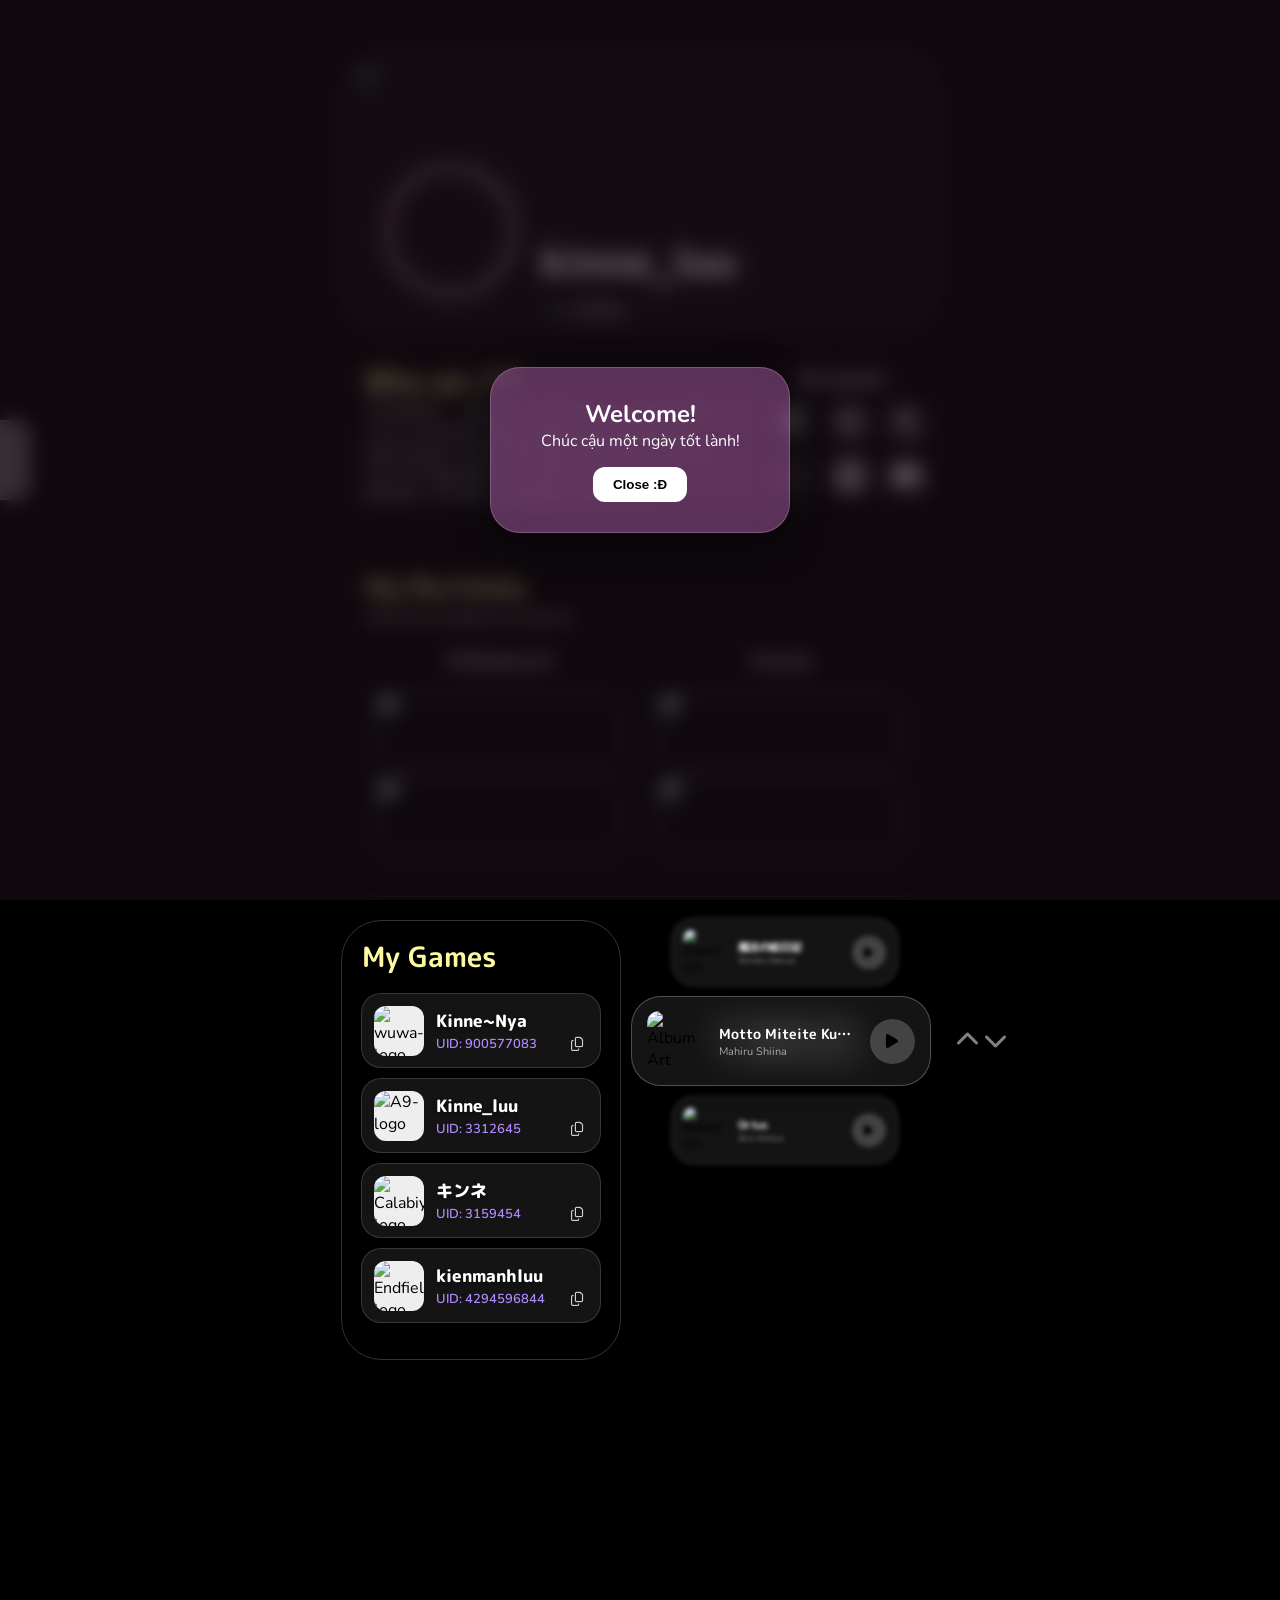
==== commit a083ffdc: "lol" ====
--- a/index.html
+++ b/index.html
@@ -147,7 +147,7 @@
             </div>
         </div>
 
-<div class="music-playlist-container">
+        <div class="music-playlist-container">
             <div class="carousel-viewport">
                 <div class="music-box-new" data-index="0">
                     <div class="player-header">
@@ -210,12 +210,9 @@
                 </div>
             </div>
 
-            <div class="carousel-controls">
             <div class="carousel-controls">
                 <button class="nav-btn prev" onclick="moveCarousel(-1)"><i class="fas fa-chevron-up"></i></button>
                 <button class="nav-btn next" onclick="moveCarousel(1)"><i class="fas fa-chevron-down"></i></button>
-            </div>
-        </div>  
             </div>
         </div>
 
--- a/style.css
+++ b/style.css
@@ -190,7 +190,7 @@
 .music-box-new.hidden { 
     transform: translate3d(0, 0, -300px) scale(0.6); 
     opacity: 1; 
-    filter: blur(4px); 
+    filter: blur(px); 
     pointer-events: none; 
 }
 
@@ -225,7 +225,7 @@
 
 body::after { content: ""; display: block; position: absolute; top: 1700px; left: 0; width: 100%; height: 80px; background: transparent; z-index: -10; }
 
-/* --- RESPONSIVE MOBILE --- */
+/* --- RESPONSIVE MOBILE TỐI ƯU: HIỂN THỊ 1 BÀI --- */
 @media (max-width: 1024px) {
     .main-wrapper { height: 1800px; }
     
@@ -252,23 +252,91 @@
     .blur-games-box { width: 90%; height: auto; padding-bottom: 20px; top: 1450px; left: 50%; transform: translate(-50%, -50%); }
     .game-card { width: 90%; }
     
+    /* --- GIAO DIỆN MUSIC MOBILE: 1 BÀI HÁT + NÚT BẤM --- */
     .music-playlist-container {
-        position: fixed; top: auto; bottom: 20px; left: 50%;
-        transform: translateX(-50%); width: 95%; height: 100px;
-        flex-direction: row; perspective: none;
-    }
-    .nav-btn { display: none; }
+        position: fixed !important; 
+        top: auto !important; 
+        bottom: 20px !important; 
+        left: 50% !important; 
+        width: 92vw !important; 
+        height: 90px !important;
+        transform: translateX(-50%) !important; 
+        z-index: 9999 !important;
+        display: flex !important; 
+        flex-direction: row !important; /* [Bài hát] nằm cạnh [2 Nút] */
+        align-items: center !important;
+        justify-content: center !important;
+        gap: 15px !important;
+    }
+
+    /* Đóng băng hoàn toàn thanh cuộn, chỉ dùng để chứa 1 bài */
     .carousel-viewport {
-        display: flex; flex-direction: row; width: 100%; height: 90px;
-        gap: 10px; overflow-x: auto; scrollbar-width: none;
-        perspective: none; transform-style: flat;
-    }
-    .music-box-new {
-        position: relative; flex: 0 0 85%; height: 80px; left: auto;
-        transform: none !important; opacity: 1 !important; visibility: visible !important;
-    }
-    .track-artist { display: none; }
-    .track-name { font-size: 14px; max-width: 160px; }
+        display: block !important; 
+        position: relative !important;
+        width: 75vw !important; 
+        height: 85px !important;
+        overflow: visible !important; 
+        padding: 0 !important; 
+        perspective: none !important; 
+        transform-style: flat !important;
+    }
+
+    .carousel-viewport::after { display: none !important; }
+
+    /* Định dạng chung cho 4 thẻ nhạc */
+    .carousel-viewport .music-box-new {
+        position: absolute !important; 
+        width: 100% !important; 
+        max-width: 100% !important;
+        height: 100% !important; 
+        left: 0 !important;
+        top: 0 !important;
+        margin: 0 !important;
+        background: rgba(255, 255, 255, 0.15) !important; 
+        filter: none !important; /* Xóa mờ */
+        transition: opacity 0.4s ease !important; /* Hiệu ứng chuyển bài mượt */
+        border-radius: 25px !important;
+    }
+
+    /* CHỈ HIỂN THỊ DUY NHẤT BÀI ĐANG HÁT */
+    .carousel-viewport .music-box-new.active {
+        opacity: 1 !important; 
+        visibility: visible !important;
+        pointer-events: auto !important;
+        z-index: 10 !important;
+        transform: none !important; 
+    }
+
+    /* GIẤU HOÀN TOÀN CÁC BÀI CÒN LẠI */
+    .carousel-viewport .music-box-new.prev-card,
+    .carousel-viewport .music-box-new.next-card,
+    .carousel-viewport .music-box-new.hidden {
+        opacity: 0 !important; 
+        visibility: hidden !important;
+        pointer-events: none !important;
+        transform: none !important; 
+        z-index: 0 !important;
+    }
+
+    /* Bật lại 2 nút mũi tên lên/xuống bên phải */
+    .carousel-controls { 
+        display: flex !important; 
+        flex-direction: column !important; /* Nút xếp dọc */
+        gap: 12px !important;
+        z-index: 20 !important;
+    }
+
+    .nav-btn {
+        display: block !important;
+        font-size: 22px !important;
+        color: rgba(255,255,255,0.7) !important;
+        padding: 5px !important;
+    }
+    .nav-btn:active { color: #fff !important; transform: scale(1.1) !important; }
+
+    /* Dọn dẹp Text cho gọn */
+    .track-artist { display: none !important; }
+    .track-name { font-size: 14px !important; max-width: 150px !important; }
     
     #drawerBox { display: none; }
     body::after { content: ""; display: block; height: 100px; width: 100%; }
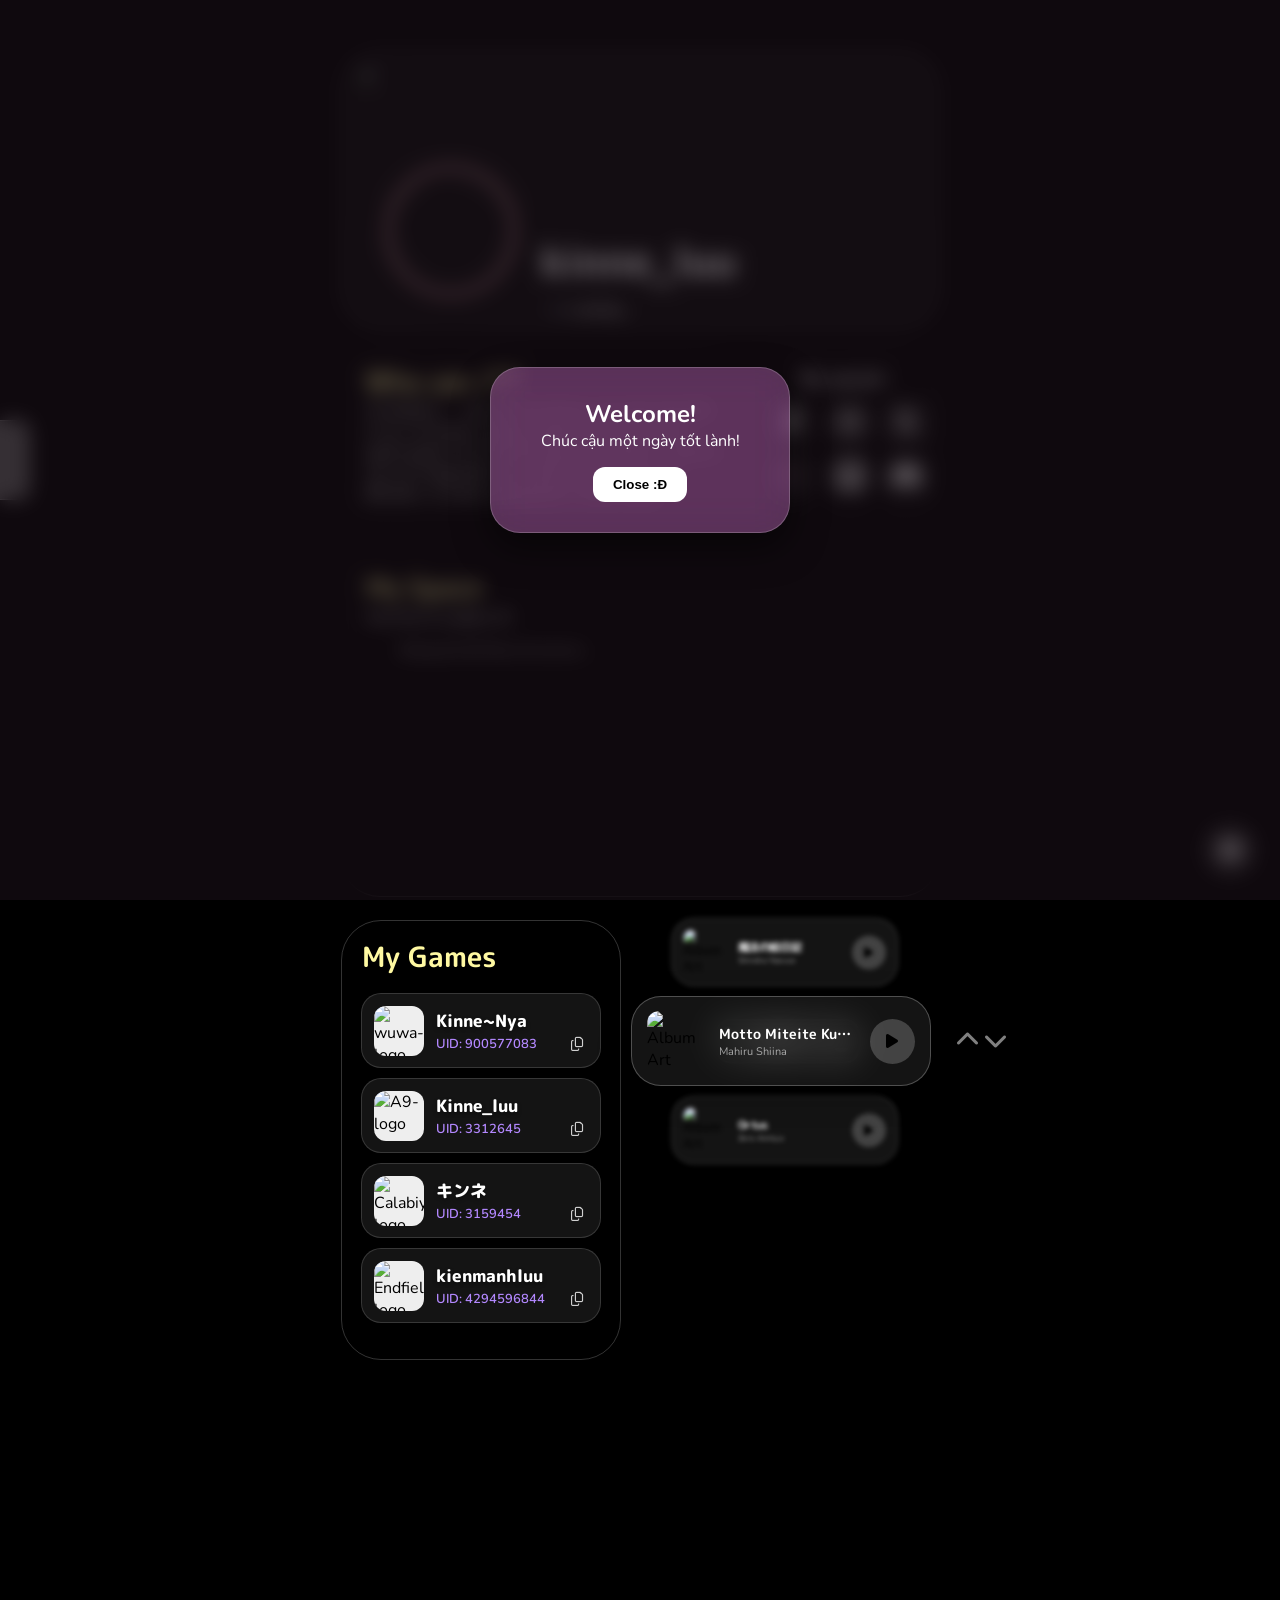
==== commit c38de4cd: "update sync" ====
--- a/index.html
+++ b/index.html
@@ -33,6 +33,7 @@
     </video>
 
     <div class="main-wrapper">
+        
         <div class="blur-box" id="profileBox">
             <div class="inner-3d-card">
                 <div class="layer-cover">
@@ -73,30 +74,12 @@
         </div>
 
         <div class="blur-portfolio-box" id="portfolioBox">
-            <p class="what-can-i-do">My Portfolio</p>
-            <p class="what-can-i-do-2">Feel free to explore my work :Đ </p>
+            <p class="what-can-i-do">My Space</p>
+            <p class="what-can-i-do-2">Feel free to explore :Đ</p>
             
-            <div class="portfolio-sections-container">
-                <div class="portfolio-section" id="section-3d" onclick="toggleSection('3d')">
-                    <div class="section-content-wrapper">
-                        <h3 class="section-title">3D Background</h3>
-                        <div class="section-preview-scroll">
-                            <img src="https://raw.githubusercontent.com/kinne-luu/kinne-luu.github.io/refs/heads/main/alime%20background%20file/IMG_20250617_190900.jpg" class="pf-img-prev">
-                            <img src="https://raw.githubusercontent.com/kinne-luu/kinne-luu.github.io/refs/heads/main/alime%20background%20file/IMG_20251107_111548.png" class="pf-img-prev">
-                        </div>
-                        <div class="section-hover-overlay"><span>Click to expand...</span></div>
-                    </div>
-                </div>
-
-                <div class="portfolio-section" id="section-ae" onclick="toggleSection('drawing')">
-                    <div class="section-content-wrapper">
-                        <h3 class="section-title">Drawing</h3>
-                        <div class="section-preview-scroll">
-                            <img src="https://raw.githubusercontent.com/kinne-luu/kinne-luu.github.io/refs/heads/main/Drawing/Untitled68_0002-46-51_20260302173559.jpg" class="pf-img-prev">
-                            <img src="https://raw.githubusercontent.com/kinne-luu/kinne-luu.github.io/refs/heads/main/Drawing/Untitled71_0009-26-14_20260309210516.png" class="pf-img-prev">
-                        </div>
-                        <div class="section-hover-overlay"><span>Click to expand...</span></div>
-                    </div>
+            <div class="portfolio-sections-container" id="portfolio-container">
+                <div style="color: rgba(255,255,255,0.7); width: 100%; text-align: center; align-self: center;">
+                    Đang tải dữ liệu từ server...
                 </div>
             </div>
         </div>
@@ -230,8 +213,37 @@
         </div>
 
         <div id="lightbox"><img id="lightbox-img" src=""></div>
+        
+    </div> <div class="settings-modal" id="settingsModal">
+        <div class="settings-content">
+            <h2 class="settings-title">Kinne Setting</h2>
+            
+            <div id="settings-unlock-zone">
+                <input type="password" id="sync-password" class="settings-input" placeholder="Password" oninput="checkSettingsPass()">
+                <p style="font-size: 11px; opacity: 0.7; margin-top: 5px;">Ara, chỗ này không được đụng vào đâu nha~</p>
+            </div>
+
+            <div id="settings-admin-zone" style="display: none;">
+                <div id="link-inputs-container" class="link-inputs-container"></div>
+                <button class="add-row-btn" onclick="addLinkRow()">
+                    <i class="fas fa-plus"></i> Add new Folder
+                </button>
+                <div class="settings-actions">
+                    <button id="sync-now-btn" class="sync-btn" onclick="performSync()">Update</button>
+                </div>
+            </div>
+
+            <div class="settings-footer">
+                <span id="sync-status-msg" class="sync-status-msg"></span>
+                <button class="cancel-btn" onclick="closeSettingsModal()">Đóng</button>
+            </div>
+        </div>
     </div>
-    
+
+    <div id="floating-settings-btn" onclick="openSettingsModal()">
+        <i class="fa-solid fa-gear"></i>
+    </div>
+
     <script src="script.js"></script>
 </body>
 </html>
--- a/style.css
+++ b/style.css
@@ -45,11 +45,11 @@
 .me { font-family: 'M PLUS Rounded 1c', sans-serif; color: rgb(255, 249, 162); font-size: 28px; position: absolute; top: 5%; left: 6%; font-weight: 700; }
 .me-2 { font-family: 'Nunito', sans-serif; color: rgb(255, 255, 255); font-size: 15px; position: absolute; top: 28%; left: 6%; width: 90%; font-weight: 600; line-height: 1.4; }
 
-/* --- SOCIAL BOX (Đã khôi phục hiệu ứng hover, ẩn QR, thu nhỏ Logo) --- */
+/* --- SOCIAL BOX --- */
 .blur-social-box { position: absolute; top: 23%; left: 74.4%; transform: translate(-50%, -50%); width: 185px; height: 170px; border-radius: 40px; background: transparent; backdrop-filter: blur(20px) saturate(140%); border: 1px solid rgba(255, 255, 255, 0.2); box-shadow: 0 8px 32px rgba(0, 0, 0, 0.25); }
 .my-social { font-family: 'M PLUS Rounded 1c', sans-serif; color: rgb(255, 255, 255); font-size: 18px; position: absolute; top: 7%; left: 24%; font-weight: 700; pointer-events: none; }
 .social-btn { position: absolute; width: 45px; height: 45px; border-radius: 15px; background: rgba(255, 255, 255, 0.1); border: 1px solid rgba(255, 255, 255, 0.1); display: flex; justify-content: center; align-items: center; font-size: 25px; color: white; text-decoration: none; cursor: pointer; transition: all 0.3s ease; box-shadow: 0 4px 6px rgba(0, 0, 0, 0.1); }
-.social-btn img { width: 24px; height: 24px; filter: invert(1); } /* FIX LOGO TO */
+.social-btn img { width: 24px; height: 24px; filter: invert(1); } 
 .social-btn:hover { transform: translateY(-5px) scale(1.1); border-color: rgba(255, 255, 255, 0.5); color: white; z-index: 100; }
 .fb-pos { top: 28%; left: 7%; } .ig-pos { top: 28%; left: 39%; } .x-pos { top: 28%; left: 70%; } .ani-pos { top: 60%; left: 7%; }
 .line-wrapper { position: absolute; top: 60%; left: 39%; width: 45px; height: 45px; } 
@@ -63,7 +63,7 @@
 .line-color:hover { background: #06C755; } 
 .dc-color:hover { background: #5865F2; }
 
-/* FIX QR VÀ TOOLTIP */
+/* QR VÀ TOOLTIP */
 .qr-tooltip-dark { position: absolute; bottom: 120%; left: 50%; transform: translateX(-50%) scale(0.5); background: rgba(0, 0, 0, 0.6); backdrop-filter: blur(15px); border: 1px solid rgba(255, 255, 255, 0.2); padding: 8px; border-radius: 12px; opacity: 0; pointer-events: none; transition: 0.3s ease; z-index: 999; }
 .qr-tooltip-dark img { width: 100px; height: 100px; display: block; border-radius: 4px; }
 .line-wrapper:hover .qr-tooltip-dark { opacity: 1; transform: translateX(-50%) scale(1); }
@@ -71,19 +71,155 @@
 .discord-wrapper:hover .discord-tooltip { opacity: 1; transform: translateX(-50%) translateY(0); }
 
 /* --- PORTFOLIO BOX --- */
-.blur-portfolio-box { position: absolute; top: 38%; left: 50%; transform: translate(-50%, -50%); width: 600px; height: 350px; border-radius: 40px; background: transparent; backdrop-filter: blur(20px) saturate(140%); border: 1px solid rgba(255, 255, 255, 0.2); box-shadow: 0 8px 32px rgba(0, 0, 0, 0.25); display: flex; flex-direction: column; padding: 20px 25px; overflow: hidden; }
-.what-can-i-do { font-family: 'M PLUS Rounded 1c', sans-serif; color: rgb(255, 249, 162); font-size: 26px; font-weight: 700; margin-bottom: 2px; }
-.what-can-i-do-2 { font-family: 'Nunito', sans-serif; color: rgb(255, 255, 255); font-size: 14px; font-weight: 600; margin-bottom: 12px; }
-.portfolio-sections-container { display: flex; gap: 15px; flex: 1; overflow: hidden; }
-.portfolio-section { flex: 1; position: relative; border: 1px solid rgba(255, 255, 255, 0.15); border-radius: 18px; background: rgba(0, 0, 0, 0.15); overflow: hidden; cursor: pointer; display: flex; flex-direction: column; transition: all 0.3s ease; box-shadow: inset 0 0 10px rgba(0, 0, 0, 0.2); }
-.portfolio-section:hover { border-color: rgba(255, 255, 255, 0.5); }
-.section-title { font-family: 'M PLUS Rounded 1c', sans-serif; color: #fff; font-size: 15px; text-align: center; padding: 10px 0; border-bottom: 1px solid rgba(255, 255, 255, 0.1); margin: 0 15px; z-index: 2; text-shadow: 0 2px 4px rgba(0,0,0,0.5); }
-.section-preview-scroll { flex: 1; overflow-y: auto; padding: 12px; display: flex; flex-direction: column; gap: 10px; scrollbar-width: none; }
-.section-preview-scroll::-webkit-scrollbar { display: none; }
-.pf-img-prev { width: 100%; height: 75px; border-radius: 10px; object-fit: cover; box-shadow: 0 4px 8px rgba(0, 0, 0, 0.3); }
-.section-hover-overlay { position: absolute; top: 0; left: 0; width: 100%; height: 100%; background: rgba(0, 0, 0, 0.4); backdrop-filter: blur(8px); display: flex; justify-content: center; align-items: center; opacity: 0; transition: opacity 0.3s ease; z-index: 10; }
-.section-hover-overlay span { color: #ffeb3b; font-family: 'Nunito', sans-serif; font-weight: 700; font-size: 14px; text-shadow: 0 2px 5px rgba(0,0,0,0.8); }
-.portfolio-section:hover .section-hover-overlay { opacity: 1; }
+.blur-portfolio-box { 
+    position: absolute; 
+    top: 38%; left: 50%; 
+    transform: translate(-50%, -50%); 
+    width: 600px; height: 350px; 
+    border-radius: 40px; 
+    background: transparent; 
+    backdrop-filter: blur(20px) saturate(140%); 
+    -webkit-backdrop-filter: blur(20px) saturate(140%);
+    border: 1px solid rgba(255, 255, 255, 0.2); 
+    box-shadow: 0 8px 32px rgba(0, 0, 0, 0.25); 
+    display: flex; 
+    flex-direction: column; 
+    padding: 20px 25px; 
+    overflow: hidden; 
+}
+
+.what-can-i-do { 
+    font-family: 'M PLUS Rounded 1c', sans-serif; 
+    color: rgb(255, 249, 162); 
+    font-size: 26px; 
+    font-weight: 700; 
+    margin-bottom: 2px; 
+}
+
+.what-can-i-do-2 { 
+    font-family: 'Nunito', sans-serif; 
+    color: rgb(255, 255, 255); 
+    font-size: 14px; 
+    font-weight: 600; 
+    margin-bottom: 12px; 
+}
+
+/* ÉP DÙNG GRID 2 Ô/HÀNG & CUỘN DỌC */
+.portfolio-sections-container { 
+    display: grid !important; 
+    grid-template-columns: repeat(2, 1fr) !important; 
+    gap: 15px; 
+    flex: 1; 
+    overflow-y: auto !important; 
+    overflow-x: hidden !important; 
+    padding-right: 8px; 
+    padding-bottom: 10px;
+    align-content: start; 
+}
+
+.portfolio-sections-container::-webkit-scrollbar { width: 6px; }
+.portfolio-sections-container::-webkit-scrollbar-thumb { 
+    background: rgba(255, 255, 255, 0.3); 
+    border-radius: 10px; 
+}
+
+.portfolio-section { 
+    width: 100%; 
+    min-height: 110px; 
+    position: relative; 
+    border: 1px solid rgba(255, 255, 255, 0.15); 
+    border-radius: 18px; 
+    background: rgba(255, 255, 255, 0.05); 
+    overflow: hidden; 
+    cursor: pointer; 
+    display: flex; 
+    flex-direction: column; 
+    transition: all 0.3s ease; 
+    box-shadow: inset 0 0 10px rgba(0, 0, 0, 0.1); 
+}
+
+.portfolio-section:hover { 
+    border-color: rgba(255, 255, 255, 0.6); 
+    transform: scale(1.02); 
+    box-shadow: 0 5px 15px rgba(0,0,0,0.2);
+}
+
+.section-title { 
+    font-family: 'M PLUS Rounded 1c', sans-serif; 
+    color: #fff; 
+    font-size: 14px; 
+    text-transform: uppercase;
+    font-weight: 800;
+    text-align: center; 
+    padding: 8px 0; 
+    border-bottom: 1px solid rgba(255, 255, 255, 0.1); 
+    margin: 0 15px; 
+    z-index: 2; 
+    text-shadow: 0 2px 4px rgba(0,0,0,0.5); 
+}
+
+.section-preview-scroll { 
+    flex: 1; 
+    padding: 10px; 
+    display: flex; 
+    flex-direction: row; 
+    gap: 8px; 
+    justify-content: center;
+    align-items: center;
+    overflow: hidden; 
+}
+
+.pf-img-prev { 
+    width: calc(50% - 4px); 
+    height: 65px; 
+    border-radius: 8px; 
+    object-fit: cover; 
+    box-shadow: 0 4px 8px rgba(0, 0, 0, 0.3); 
+}
+
+/* LỚP PHỦ FROSTED GLASS XỊN */
+.section-hover-overlay { 
+    position: absolute; 
+    top: 0; left: 0; width: 100%; height: 100%; 
+    background: rgba(255, 255, 255, 0.15); 
+    backdrop-filter: blur(15px) saturate(160%); 
+    -webkit-backdrop-filter: blur(15px) saturate(160%);
+    display: flex; 
+    justify-content: center; 
+    align-items: center; 
+    opacity: 0; 
+    transition: all 0.4s cubic-bezier(0.25, 0.8, 0.25, 1); 
+    z-index: 10; 
+    border-radius: inherit; 
+}
+
+.section-hover-overlay span { 
+    color: #fff; 
+    font-family: 'Nunito', sans-serif; 
+    font-weight: 800; 
+    font-size: 13px; 
+    text-transform: uppercase;
+    letter-spacing: 1px;
+    text-shadow: 0 2px 10px rgba(0,0,0,0.3); 
+    padding: 10px 20px;
+    background: rgba(0, 0, 0, 0.5); 
+    border: 1px solid rgba(255,255,255,0.3);
+    border-radius: 30px;
+    transform: translateY(10px); 
+    transition: transform 0.4s ease;
+}
+
+.portfolio-section:hover .section-hover-overlay { 
+    opacity: 1; 
+}
+
+.portfolio-section:hover .section-hover-overlay span {
+    transform: translateY(0); 
+}
+
+@media (max-width: 1024px) {
+    .portfolio-sections-container { grid-template-columns: 1fr !important; } 
+}
 
 /* --- PORTFOLIO MODAL --- */
 .portfolio-modal-overlay { position: fixed; top: 0; left: 0; width: 100vw; height: 100vh; background: rgba(0, 0, 0, 0.85); backdrop-filter: blur(15px); -webkit-backdrop-filter: blur(15px); z-index: 99999; display: flex; justify-content: center; align-items: center; visibility: hidden; opacity: 0; transition: all 0.3s ease-in-out; }
@@ -105,7 +241,7 @@
 #lightbox.active { visibility: visible; opacity: 1; }
 #lightbox.active #lightbox-img { transform: scale(1); }
 
-/* --- GAMES BOX (Đã khôi phục icon và khoảng cách chữ) --- */
+/* --- GAMES BOX --- */
 .blur-games-box { position: absolute; top: 60%; left: 31.3%; transform: translate(-50%, -50%); width: 280px; height: 440px; border-radius: 40px; background: transparent; backdrop-filter: blur(20px) saturate(140%); border: 1px solid rgba(255, 255, 255, 0.2); box-shadow: 0 8px 32px rgba(0, 0, 0, 0.25); display: flex; flex-direction: column; }
 .my-games { font-family: 'M PLUS Rounded 1c', sans-serif; color: rgb(255, 249, 162); font-size: 28px; font-weight: 700; margin: 15px 0 15px 20px; }
 .games-container { display: flex; flex-direction: column; gap: 10px; align-items: center; width: 100%; }
@@ -119,23 +255,21 @@
 .copy-icon { font-size: 14px; color: #ffffffcc; cursor: pointer; transition: all 0.2s ease; }
 .copy-icon:hover { color: #b388ff; transform: scale(1.2); }
 
-/* --- 3D MUSIC CAROUSEL SYSTEM (ĐÃ FIX KHUNG CONTAINER BẢO VỆ) --- */
 /* --- 3D MUSIC CAROUSEL SYSTEM --- */
 .music-playlist-container {
     position: absolute;
-    top: 54.8%; /* Dịch lên trên so với mức 60% cũ */
+    top: 54.8%; 
     left: 70.5%;
     transform: translate(-50%, -50%);
-    width: 480px; /* Tăng chiều rộng để đủ chỗ cho 2 mũi tên 2 bên */
+    width: 480px; 
     display: flex;
-    flex-direction: row; /* Xếp hàng ngang để nút nằm 2 bên */
+    flex-direction: row; 
     align-items: center;
     justify-content: center;
     gap: 15px;
     z-index: 20;
     perspective: 1200px;
 }
-
 .carousel-viewport {
     height: 350px;
     width: 320px;
@@ -145,8 +279,6 @@
     justify-content: center;
     transform-style: preserve-3d;
 }
-
-/* Các thuộc tính .music-box-new và animation 3D giữ nguyên như file cũ của cậu */
 .music-box-new {
     position: absolute;
     width: 300px;
@@ -164,47 +296,13 @@
     cursor: pointer;
     left: 10px;
 }
-
-/* Các trạng thái Carousel 3D có thêm Blur */
-.music-box-new.active { 
-    transform: translate3d(0, 0, 0) scale(1); 
-    opacity: 1; 
-    filter: blur(0px); /* Thẻ giữa rõ nét */
-    z-index: 10; 
-    pointer-events: auto; 
-}
-.music-box-new.prev-card { 
-    transform: translate3d(0, -100px, -150px) scale(0.85); 
-    opacity: 1; /* Tăng độ sáng lên một chút để bù lại độ nhòe */
-    filter: blur(3.6px); /* Làm nhòe thẻ bên trên */
-    z-index: 5; 
-    pointer-events: none; 
-}
-.music-box-new.next-card { 
-    transform: translate3d(0, 100px, -150px) scale(0.85); 
-    opacity: 1; 
-    filter: blur(3.6px); /* Làm nhòe thẻ bên dưới */
-    z-index: 5; 
-    pointer-events: none; 
-}
-.music-box-new.hidden { 
-    transform: translate3d(0, 0, -300px) scale(0.6); 
-    opacity: 1; 
-    filter: blur(px); 
-    pointer-events: none; 
-}
-
-.nav-btn {
-    background: none;
-    border: none;
-    color: rgba(255, 255, 255, 0.5);
-    font-size: 24px;
-    cursor: pointer;
-    transition: 0.3s;
-    z-index: 30;
-}
+.music-box-new.active { transform: translate3d(0, 0, 0) scale(1); opacity: 1; filter: blur(0px); z-index: 10; pointer-events: auto; }
+.music-box-new.prev-card { transform: translate3d(0, -100px, -150px) scale(0.85); opacity: 1; filter: blur(3.6px); z-index: 5; pointer-events: none; }
+.music-box-new.next-card { transform: translate3d(0, 100px, -150px) scale(0.85); opacity: 1; filter: blur(3.6px); z-index: 5; pointer-events: none; }
+.music-box-new.hidden { transform: translate3d(0, 0, -300px) scale(0.6); opacity: 1; pointer-events: none; }
+
+.nav-btn { background: none; border: none; color: rgba(255, 255, 255, 0.5); font-size: 24px; cursor: pointer; transition: 0.3s; z-index: 30; }
 .nav-btn:hover { color: #fff; transform: scale(1.2); }
-
 .player-header { display: flex; align-items: center; gap: 12px; flex-grow: 1; overflow: hidden; }
 .album-art { width: 60px; height: 60px; border-radius: 12px; overflow: hidden; flex-shrink: 0; }
 .album-art img { width: 100%; height: 100%; object-fit: cover; }
@@ -225,7 +323,7 @@
 
 body::after { content: ""; display: block; position: absolute; top: 1700px; left: 0; width: 100%; height: 80px; background: transparent; z-index: -10; }
 
-/* --- RESPONSIVE MOBILE TỐI ƯU: HIỂN THỊ 1 BÀI --- */
+/* --- RESPONSIVE MOBILE TỐI ƯU --- */
 @media (max-width: 1024px) {
     .main-wrapper { height: 1800px; }
     
@@ -252,92 +350,292 @@
     .blur-games-box { width: 90%; height: auto; padding-bottom: 20px; top: 1450px; left: 50%; transform: translate(-50%, -50%); }
     .game-card { width: 90%; }
     
-    /* --- GIAO DIỆN MUSIC MOBILE: 1 BÀI HÁT + NÚT BẤM --- */
+    /* GIAO DIỆN MUSIC MOBILE */
     .music-playlist-container {
-        position: fixed !important; 
-        top: auto !important; 
-        bottom: 20px !important; 
-        left: 50% !important; 
-        width: 92vw !important; 
-        height: 90px !important;
-        transform: translateX(-50%) !important; 
-        z-index: 9999 !important;
-        display: flex !important; 
-        flex-direction: row !important; /* [Bài hát] nằm cạnh [2 Nút] */
-        align-items: center !important;
-        justify-content: center !important;
-        gap: 15px !important;
+        position: fixed !important; top: auto !important; bottom: 20px !important; 
+        left: 50% !important; width: 92vw !important; height: 90px !important;
+        transform: translateX(-50%) !important; z-index: 9999 !important;
+        display: flex !important; flex-direction: row !important; 
+        align-items: center !important; justify-content: center !important; gap: 15px !important;
     }
-
-    /* Đóng băng hoàn toàn thanh cuộn, chỉ dùng để chứa 1 bài */
     .carousel-viewport {
-        display: block !important; 
-        position: relative !important;
-        width: 75vw !important; 
-        height: 85px !important;
-        overflow: visible !important; 
-        padding: 0 !important; 
-        perspective: none !important; 
-        transform-style: flat !important;
+        display: block !important; position: relative !important; width: 75vw !important; 
+        height: 85px !important; overflow: visible !important; padding: 0 !important; 
+        perspective: none !important; transform-style: flat !important;
     }
-
     .carousel-viewport::after { display: none !important; }
-
-    /* Định dạng chung cho 4 thẻ nhạc */
     .carousel-viewport .music-box-new {
-        position: absolute !important; 
-        width: 100% !important; 
-        max-width: 100% !important;
-        height: 100% !important; 
-        left: 0 !important;
-        top: 0 !important;
-        margin: 0 !important;
-        background: rgba(255, 255, 255, 0.15) !important; 
-        filter: none !important; /* Xóa mờ */
-        transition: opacity 0.4s ease !important; /* Hiệu ứng chuyển bài mượt */
-        border-radius: 25px !important;
+        position: absolute !important; width: 100% !important; max-width: 100% !important;
+        height: 100% !important; left: 0 !important; top: 0 !important; margin: 0 !important;
+        background: rgba(255, 255, 255, 0.15) !important; filter: none !important; 
+        transition: opacity 0.4s ease !important; border-radius: 25px !important;
     }
-
-    /* CHỈ HIỂN THỊ DUY NHẤT BÀI ĐANG HÁT */
-    .carousel-viewport .music-box-new.active {
-        opacity: 1 !important; 
-        visibility: visible !important;
-        pointer-events: auto !important;
-        z-index: 10 !important;
-        transform: none !important; 
-    }
-
-    /* GIẤU HOÀN TOÀN CÁC BÀI CÒN LẠI */
+    .carousel-viewport .music-box-new.active { opacity: 1 !important; visibility: visible !important; pointer-events: auto !important; z-index: 10 !important; transform: none !important; }
     .carousel-viewport .music-box-new.prev-card,
     .carousel-viewport .music-box-new.next-card,
-    .carousel-viewport .music-box-new.hidden {
-        opacity: 0 !important; 
-        visibility: hidden !important;
-        pointer-events: none !important;
-        transform: none !important; 
-        z-index: 0 !important;
-    }
-
-    /* Bật lại 2 nút mũi tên lên/xuống bên phải */
-    .carousel-controls { 
-        display: flex !important; 
-        flex-direction: column !important; /* Nút xếp dọc */
-        gap: 12px !important;
-        z-index: 20 !important;
-    }
-
-    .nav-btn {
-        display: block !important;
-        font-size: 22px !important;
-        color: rgba(255,255,255,0.7) !important;
-        padding: 5px !important;
-    }
+    .carousel-viewport .music-box-new.hidden { opacity: 0 !important; visibility: hidden !important; pointer-events: none !important; transform: none !important; z-index: 0 !important; }
+    .carousel-controls { display: flex !important; flex-direction: column !important; gap: 12px !important; z-index: 20 !important; }
+    .nav-btn { display: block !important; font-size: 22px !important; color: rgba(255,255,255,0.7) !important; padding: 5px !important; }
     .nav-btn:active { color: #fff !important; transform: scale(1.1) !important; }
-
-    /* Dọn dẹp Text cho gọn */
     .track-artist { display: none !important; }
     .track-name { font-size: 14px !important; max-width: 150px !important; }
     
     #drawerBox { display: none; }
     body::after { content: ""; display: block; height: 100px; width: 100%; }
-}+}
+
+/* ===============================================================
+   --- SETTINGS MODAL (GLASSMORPHISM SÁNG MÀU) ---
+   =============================================================== */
+.settings-modal {
+    display: none; 
+    position: fixed; 
+    top: 0; 
+    left: 0; 
+    width: 100%; 
+    height: 100%;
+    background: rgba(0, 0, 0, 0.7); /* Làm tối nền nhẹ để nổi bật box sáng */
+    backdrop-filter: blur(8px);
+    -webkit-backdrop-filter: blur(8px);
+    z-index: 99999;
+    align-items: center; 
+    justify-content: center;
+    font-family: 'Nunito', sans-serif;
+}
+
+.settings-modal.active {
+    display: flex;
+    animation: fadeIn 0.3s ease;
+}
+
+.settings-content {
+    background: rgba(255, 255, 255, 0.15); /* Glassmorphism sáng màu */
+    backdrop-filter: blur(25px) saturate(180%);
+    -webkit-backdrop-filter: blur(25px) saturate(180%);
+    padding: 30px; 
+    border-radius: 30px;
+    border: 1px solid rgba(255, 255, 255, 0.4); 
+    width: 90%; 
+    max-width: 450px;
+    box-shadow: 0 20px 50px rgba(0, 0, 0, 0.3);
+    color: white;
+    position: relative;
+}
+
+.settings-title {
+    color: #fff; 
+    margin-top: 0; 
+    font-size: 1.6rem; 
+    margin-bottom: 20px;
+    font-family: 'M PLUS Rounded 1c', sans-serif;
+    text-shadow: 0 2px 10px rgba(0,0,0,0.2);
+}
+
+/* --- INPUT STYLES --- */
+.settings-input, .setting-input-type, .setting-input-url {
+    width: 100%; 
+    padding: 12px; 
+    margin-bottom: 15px; 
+    border-radius: 12px;
+    border: 1px solid rgba(255, 255, 255, 0.3); 
+    background: rgba(255, 255, 255, 0.1); 
+    color: #fff; 
+    outline: none;
+    transition: all 0.3s ease;
+}
+
+.settings-input::placeholder { color: rgba(255, 255, 255, 0.6); }
+
+.settings-input:focus, .setting-input-type:focus, .setting-input-url:focus { 
+    border-color: rgba(255, 255, 255, 0.8); 
+    background: rgba(255, 255, 255, 0.2);
+    box-shadow: 0 0 15px rgba(255, 255, 255, 0.1);
+}
+
+/* --- ADMIN ZONE (ẨN/HIỆN) --- */
+#settings-admin-zone {
+    animation: slideUp 0.4s ease;
+}
+
+.link-inputs-container {
+    max-height: 250px; 
+    overflow-y: auto; 
+    margin-bottom: 15px;
+    padding-right: 5px;
+}
+
+/* Scrollbar cho container nhập liệu */
+.link-inputs-container::-webkit-scrollbar { width: 5px; }
+.link-inputs-container::-webkit-scrollbar-thumb { 
+    background: rgba(255, 255, 255, 0.3); 
+    border-radius: 10px; 
+}
+
+.link-row {
+    display: flex; 
+    gap: 8px; 
+    margin-bottom: 10px; 
+    align-items: center;
+}
+
+.setting-input-type { width: 100px; margin-bottom: 0; }
+.setting-input-url { flex: 1; margin-bottom: 0; }
+
+.remove-row-btn {
+    background: rgba(255, 77, 77, 0.2); 
+    border: none; 
+    color: #ff4d4d;
+    cursor: pointer; 
+    font-size: 18px; 
+    width: 35px;
+    height: 35px;
+    border-radius: 10px;
+    display: flex;
+    justify-content: center;
+    align-items: center;
+    transition: 0.3s;
+}
+.remove-row-btn:hover { background: rgba(255, 77, 77, 0.5); color: #fff; }
+
+.add-row-btn {
+    background: rgba(255, 255, 255, 0.08); 
+    color: rgba(255, 255, 255, 0.8); 
+    border: 1px dashed rgba(255, 255, 255, 0.4);
+    width: 100%; 
+    padding: 12px; 
+    cursor: pointer; 
+    margin-bottom: 20px;
+    border-radius: 12px; 
+    transition: 0.3s;
+}
+.add-row-btn:hover { 
+    color: #fff; 
+    border-color: #fff; 
+    background: rgba(255, 255, 255, 0.15); 
+}
+
+/* --- FOOTER & ACTIONS --- */
+.settings-footer {
+    display: flex; 
+    justify-content: space-between; 
+    align-items: center;
+    border-top: 1px solid rgba(255, 255, 255, 0.1);
+    padding-top: 20px;
+}
+
+.sync-status-msg {
+    font-size: 13px; 
+    color: #fff; 
+    font-weight: 600; 
+    flex: 1; 
+    padding-right: 10px; 
+    line-height: 1.2;
+}
+
+.settings-actions { display: flex; gap: 10px; }
+
+.cancel-btn, .sync-btn {
+    padding: 10px 20px;
+    border-radius: 12px;
+    font-weight: 700;
+    cursor: pointer;
+    transition: 0.3s;
+    border: none;
+}
+
+.cancel-btn { 
+    background: rgba(255, 255, 255, 0.1); 
+    color: #fff; 
+}
+.cancel-btn:hover { background: rgba(255, 255, 255, 0.2); }
+
+.sync-btn { 
+    background: #fff; 
+    color: #333; 
+}
+.sync-btn:hover { 
+    background: #ffeb3b; 
+    transform: translateY(-2px); 
+    box-shadow: 0 5px 15px rgba(255, 235, 59, 0.3);
+}
+
+/* ===============================================================
+   --- NÚT SETTING FLOAT ---
+   =============================================================== */
+#floating-settings-btn {
+    position: fixed;
+    bottom: 25px;
+    right: 25px;
+    width: 50px;
+    height: 50px;
+    border-radius: 50%;
+    background: rgba(255, 255, 255, 0.15);
+    backdrop-filter: blur(15px) saturate(150%);
+    -webkit-backdrop-filter: blur(15px) saturate(150%);
+    border: 1px solid rgba(255, 255, 255, 0.4);
+    box-shadow: 0 8px 32px rgba(0, 0, 0, 0.3);
+    display: flex;
+    justify-content: center;
+    align-items: center;
+    color: #fff;
+    font-size: 22px;
+    cursor: pointer;
+    z-index: 99990;
+    transition: all 0.3s cubic-bezier(0.175, 0.885, 0.32, 1.275);
+}
+#floating-settings-btn:hover {
+    transform: scale(1.1) rotate(45deg);
+    background: rgba(255, 255, 255, 0.25);
+    border-color: #fff;
+}
+
+/* ===============================================================
+   --- PORTFOLIO SCROLLING (TỐI ƯU CUỘN NGANG) ---
+   =============================================================== */
+.portfolio-sections-container { 
+    display: flex; 
+    gap: 15px; 
+    flex: 1; 
+    overflow-x: auto; 
+    overflow-y: hidden;
+    padding-bottom: 10px; 
+    scroll-behavior: smooth;
+    scrollbar-width: thin;
+    scrollbar-color: rgba(255, 255, 255, 0.3) transparent;
+}
+
+/* Tùy chỉnh thanh cuộn Portfolio */
+.portfolio-sections-container::-webkit-scrollbar { height: 6px; }
+.portfolio-sections-container::-webkit-scrollbar-track { background: transparent; }
+.portfolio-sections-container::-webkit-scrollbar-thumb { 
+    background: rgba(255, 255, 255, 0.3); 
+    border-radius: 10px; 
+}
+
+.portfolio-section { 
+    flex: 0 0 200px; /* Độ rộng cố định để kích hoạt cuộn khi đông item */
+    position: relative; 
+    border: 1px solid rgba(255, 255, 255, 0.2); 
+    border-radius: 20px; 
+    background: rgba(255, 255, 255, 0.05); 
+    backdrop-filter: blur(10px);
+    overflow: hidden; 
+    cursor: pointer; 
+    display: flex; 
+    flex-direction: column; 
+    transition: all 0.3s ease; 
+}
+
+.portfolio-section:hover { 
+    border-color: rgba(255, 255, 255, 0.6); 
+    transform: translateY(-5px);
+    background: rgba(255, 255, 255, 0.1);
+}
+
+@media (max-width: 1024px) {
+    .portfolio-section { flex: 0 0 170px; }
+}
+
+/* Animations */
+@keyframes fadeIn { from { opacity: 0; } to { opacity: 1; } }
+@keyframes slideUp { from { transform: translateY(20px); opacity: 0; } to { transform: translateY(0); opacity: 1; } }
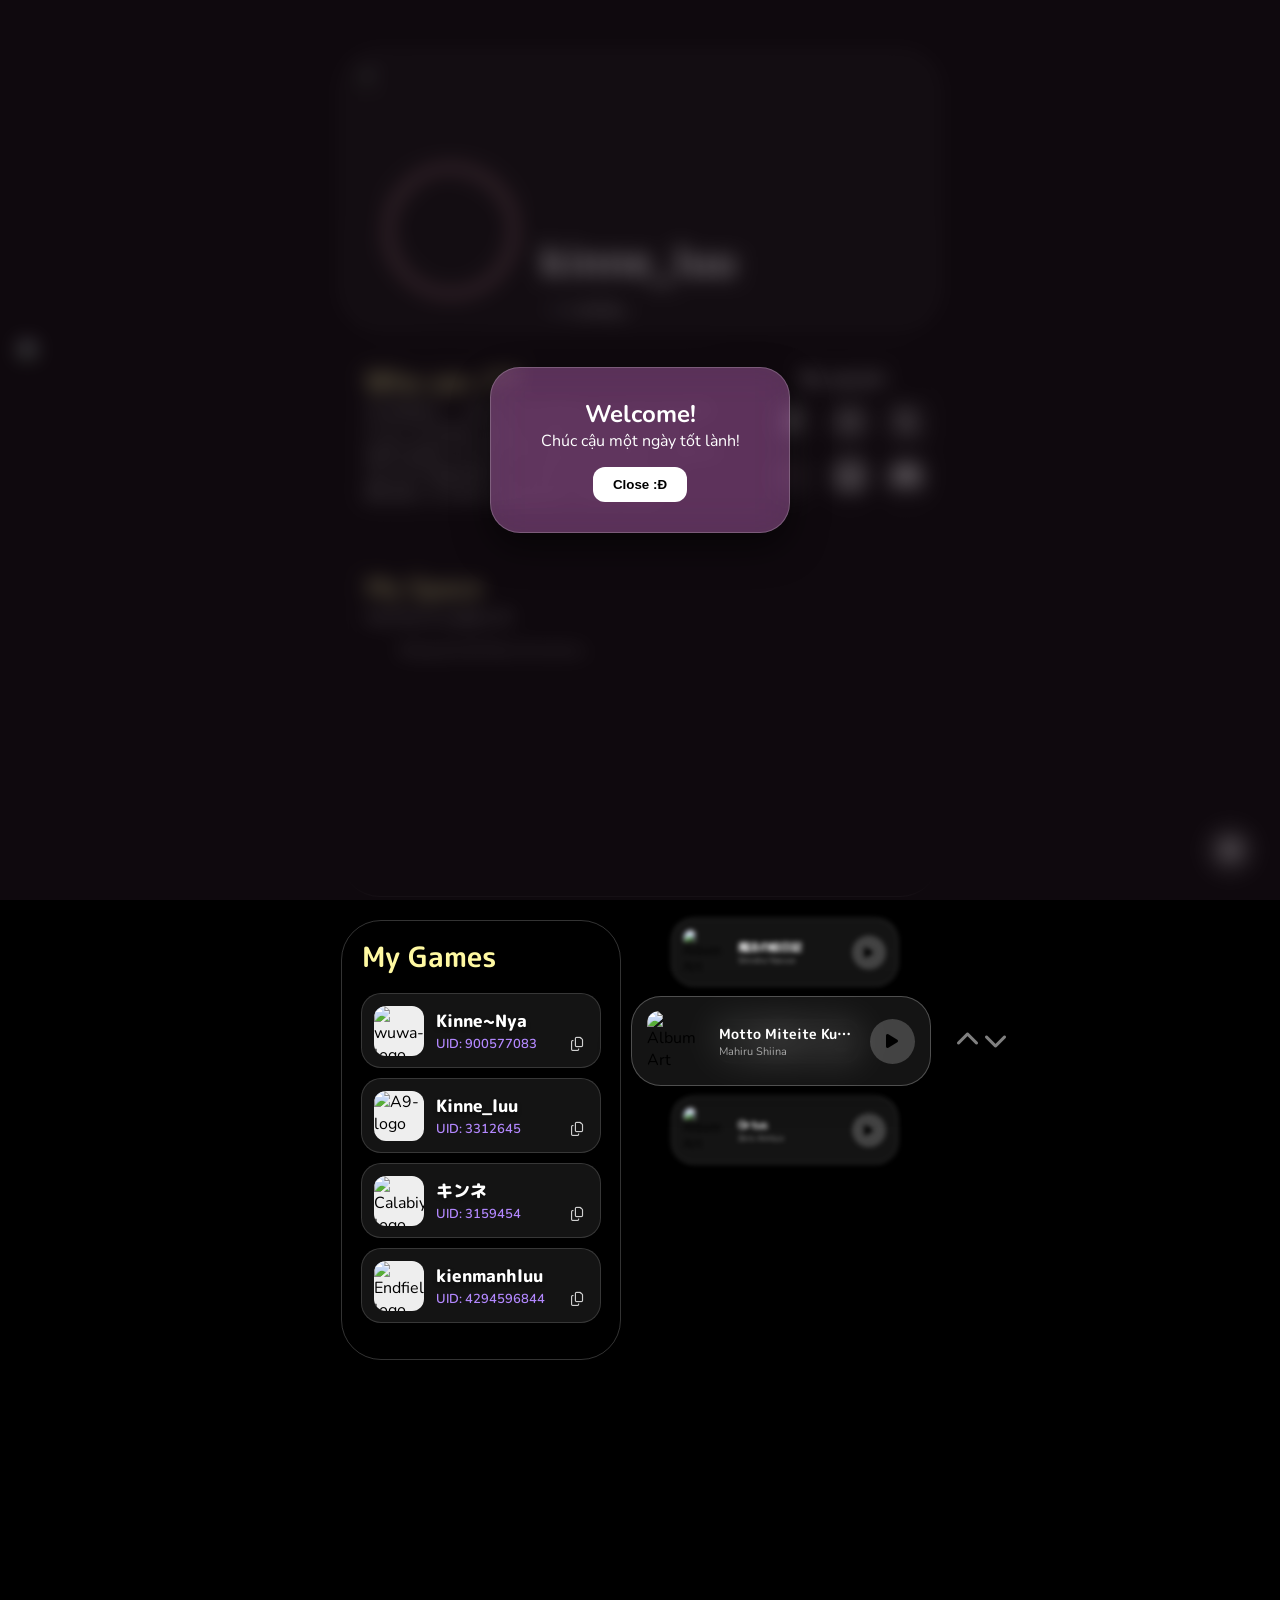
==== commit 747251e4: "upd" ====
--- a/index.html
+++ b/index.html
@@ -199,10 +199,7 @@
             </div>
         </div>
 
-        <div id="drawerBox">
-            <div id="drawerContent"><img id="draggableImg" src="https://raw.githubusercontent.com/kinne-luu/kinne-luu.github.io/refs/heads/main/image%20pack/mahihi.png"></div>
-            <div id="drawerHandle"></div>
-        </div>
+        <img id="draggableImg" src="https://raw.githubusercontent.com/kinne-luu/kinne-luu.github.io/refs/heads/main/image%20pack/mahihi.png" alt="bear">
 
         <div class="portfolio-modal-overlay" id="portfolioModal">
             <div class="portfolio-modal-content">
--- a/style.css
+++ b/style.css
@@ -313,12 +313,19 @@
 .play-btn-circle:hover { background: #fff; }
 .play-btn-circle:hover i { color: #000; }
 
-/* --- DRAWER --- */
-#drawerBox { position: fixed; top: 40%; left: -170px; width: 200px; height: 200px; display: flex; align-items: center; z-index: 2000; }
-.drawer-smooth { transition: left 0.4s cubic-bezier(0.4, 0, 0.2, 1); }
-#drawerContent { width: 170px; height: 180px; border-radius: 20px; backdrop-filter: blur(20px) saturate(140%); background: rgba(255, 255, 255, 0.15); border: 1px solid rgba(255, 255, 255, 0.3); box-shadow: 0 10px 25px rgba(0, 0, 0, 0.3); opacity: 0.3; transition: opacity 0.4s ease; overflow: visible; position: relative; pointer-events: none; }
-#drawerHandle { width: 30px; height: 80px; border-radius: 0 12px 12px 0; background: rgba(255, 255, 255, 0.4); backdrop-filter: blur(10px); border: 1px solid rgba(255, 255, 255, 0.3); border-left: none; cursor: pointer; position: absolute; right: 0; box-shadow: 4px 0 8px rgba(0, 0, 0, 0.1); z-index: 2001; }
-#draggableImg { position: absolute; width: 120px; user-select: none; -webkit-user-drag: none; top: 50%; left: 50%; transform: translate(-50%, -50%); cursor: grab; z-index: 9999; pointer-events: auto; }
+/* --- DRAGGABLE BEAR --- */
+#draggableImg {
+    position: fixed;
+    left: 20px;
+    top: 38%;
+    width: 120px;
+    z-index: 9999;
+    cursor: grab;
+    user-select: none;
+    -webkit-user-drag: none;
+    pointer-events: auto;
+    filter: drop-shadow(0 8px 16px rgba(0,0,0,0.4));
+}
 #draggableImg:active { cursor: grabbing; }
 
 body::after { content: ""; display: block; position: absolute; top: 1700px; left: 0; width: 100%; height: 80px; background: transparent; z-index: -10; }
@@ -380,7 +387,7 @@
     .track-artist { display: none !important; }
     .track-name { font-size: 14px !important; max-width: 150px !important; }
     
-    #drawerBox { display: none; }
+
     body::after { content: ""; display: block; height: 100px; width: 100%; }
 }
 
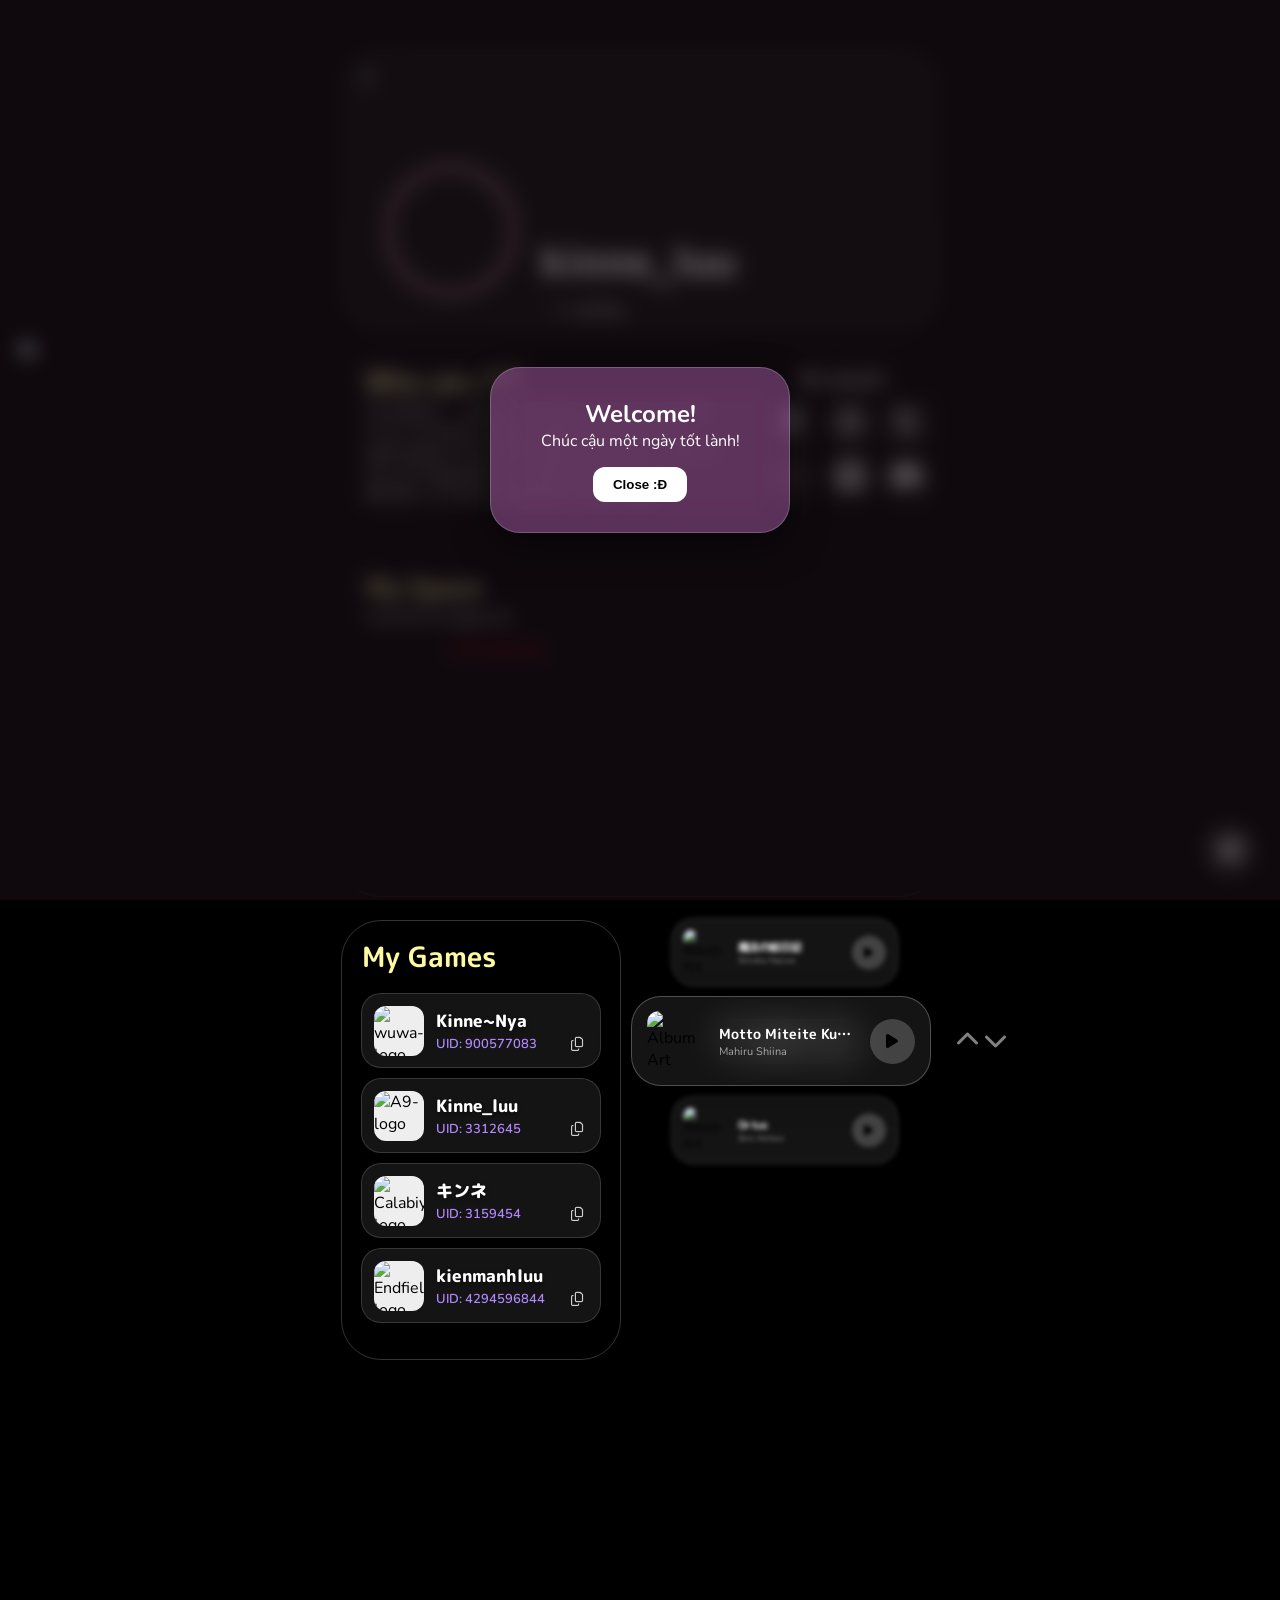
==== commit fd6a1051: "upd privacy" ====
--- a/index.html
+++ b/index.html
@@ -78,8 +78,9 @@
             <p class="what-can-i-do-2">Feel free to explore :Đ</p>
             
             <div class="portfolio-sections-container" id="portfolio-container">
-                <div style="color: rgba(255,255,255,0.7); width: 100%; text-align: center; align-self: center;">
-                    Đang tải dữ liệu từ server...
+                <div class="pf-loading">
+                    <div class="pf-spinner"></div>
+                    <span>Loading...</span>
                 </div>
             </div>
         </div>
@@ -216,8 +217,9 @@
             <h2 class="settings-title">Kinne Setting</h2>
             
             <div id="settings-unlock-zone">
-                <input type="password" id="sync-password" class="settings-input" placeholder="Password" oninput="checkSettingsPass()">
+                <input type="password" id="sync-password" class="settings-input" placeholder="Password" onkeydown="if(event.key==='Enter') checkSettingsPass()">
                 <p style="font-size: 11px; opacity: 0.7; margin-top: 5px;">Ara, chỗ này không được đụng vào đâu nha~</p>
+                <button class="access-btn" onclick="checkSettingsPass()"><i class="fa-solid fa-key"></i> Access</button>
             </div>
 
             <div id="settings-admin-zone" style="display: none;">
--- a/style.css
+++ b/style.css
@@ -146,16 +146,17 @@
 
 .section-title { 
     font-family: 'M PLUS Rounded 1c', sans-serif; 
-    color: #fff; 
-    font-size: 14px; 
+    color: rgba(255,255,255,0.95); 
+    font-size: 13px; 
     text-transform: uppercase;
     font-weight: 800;
+    letter-spacing: 1.5px;
     text-align: center; 
-    padding: 8px 0; 
+    padding: 9px 0; 
     border-bottom: 1px solid rgba(255, 255, 255, 0.1); 
-    margin: 0 15px; 
+    margin: 0 12px; 
     z-index: 2; 
-    text-shadow: 0 2px 4px rgba(0,0,0,0.5); 
+    text-shadow: 0 2px 8px rgba(0,0,0,0.6); 
 }
 
 .section-preview-scroll { 
@@ -171,24 +172,25 @@
 
 .pf-img-prev { 
     width: calc(50% - 4px); 
-    height: 65px; 
-    border-radius: 8px; 
+    height: 68px; 
+    border-radius: 10px; 
     object-fit: cover; 
-    box-shadow: 0 4px 8px rgba(0, 0, 0, 0.3); 
+    box-shadow: 0 4px 10px rgba(0, 0, 0, 0.4);
+    transition: transform 0.3s ease;
 }
 
 /* LỚP PHỦ FROSTED GLASS XỊN */
 .section-hover-overlay { 
     position: absolute; 
     top: 0; left: 0; width: 100%; height: 100%; 
-    background: rgba(255, 255, 255, 0.15); 
-    backdrop-filter: blur(15px) saturate(160%); 
-    -webkit-backdrop-filter: blur(15px) saturate(160%);
+    background: rgba(20, 12, 28, 0.45); 
+    backdrop-filter: blur(12px) saturate(180%);
+    -webkit-backdrop-filter: blur(12px) saturate(180%);
     display: flex; 
     justify-content: center; 
     align-items: center; 
     opacity: 0; 
-    transition: all 0.4s cubic-bezier(0.25, 0.8, 0.25, 1); 
+    transition: all 0.35s cubic-bezier(0.25, 0.8, 0.25, 1); 
     z-index: 10; 
     border-radius: inherit; 
 }
@@ -197,16 +199,17 @@
     color: #fff; 
     font-family: 'Nunito', sans-serif; 
     font-weight: 800; 
-    font-size: 13px; 
+    font-size: 12px; 
     text-transform: uppercase;
-    letter-spacing: 1px;
-    text-shadow: 0 2px 10px rgba(0,0,0,0.3); 
-    padding: 10px 20px;
-    background: rgba(0, 0, 0, 0.5); 
-    border: 1px solid rgba(255,255,255,0.3);
+    letter-spacing: 1.5px;
+    text-shadow: 0 2px 10px rgba(0,0,0,0.4); 
+    padding: 8px 18px;
+    background: rgba(255, 255, 255, 0.18); 
+    border: 1px solid rgba(255,255,255,0.4);
     border-radius: 30px;
-    transform: translateY(10px); 
-    transition: transform 0.4s ease;
+    transform: translateY(8px) scale(0.95); 
+    transition: transform 0.35s ease, opacity 0.35s ease;
+    opacity: 0;
 }
 
 .portfolio-section:hover .section-hover-overlay { 
@@ -214,7 +217,8 @@
 }
 
 .portfolio-section:hover .section-hover-overlay span {
-    transform: translateY(0); 
+    transform: translateY(0) scale(1); 
+    opacity: 1;
 }
 
 @media (max-width: 1024px) {
@@ -566,9 +570,65 @@
     box-shadow: 0 5px 15px rgba(255, 235, 59, 0.3);
 }
 
-/* ===============================================================
-   --- NÚT SETTING FLOAT ---
-   =============================================================== */
+/* --- PORTFOLIO LOADING ANIMATION --- */
+.pf-loading {
+    display: flex;
+    flex-direction: column;
+    align-items: center;
+    justify-content: center;
+    gap: 12px;
+    width: 100%;
+    color: rgba(255, 255, 255, 0.7);
+    font-family: 'Nunito', sans-serif;
+    font-size: 14px;
+    font-weight: 600;
+    min-height: 120px;
+}
+.pf-spinner {
+    width: 36px;
+    height: 36px;
+    border: 3px solid rgba(255, 255, 255, 0.15);
+    border-top-color: rgba(255, 255, 255, 0.8);
+    border-radius: 50%;
+    animation: spin 0.9s linear infinite;
+}
+@keyframes spin { to { transform: rotate(360deg); } }
+
+/* --- LAZY IMG FADE IN --- */
+.lazy-img {
+    opacity: 0;
+    transition: opacity 0.5s ease;
+    background: rgba(255,255,255,0.05);
+}
+.lazy-img.loaded { opacity: 1; }
+
+/* --- ACCESS BUTTON --- */
+.access-btn {
+    width: 100%;
+    padding: 11px;
+    margin-top: 8px;
+    border-radius: 12px;
+    border: 1px solid rgba(255,255,255,0.35);
+    background: rgba(255,255,255,0.12);
+    color: #fff;
+    font-family: 'Nunito', sans-serif;
+    font-weight: 700;
+    font-size: 14px;
+    cursor: pointer;
+    transition: all 0.3s ease;
+    display: flex;
+    align-items: center;
+    justify-content: center;
+    gap: 8px;
+}
+.access-btn:hover {
+    background: rgba(255,255,255,0.25);
+    border-color: #fff;
+    transform: translateY(-2px);
+    box-shadow: 0 5px 15px rgba(255,255,255,0.1);
+}
+
+
 #floating-settings-btn {
     position: fixed;
     bottom: 25px;
@@ -622,21 +682,21 @@
 .portfolio-section { 
     flex: 0 0 200px; /* Độ rộng cố định để kích hoạt cuộn khi đông item */
     position: relative; 
-    border: 1px solid rgba(255, 255, 255, 0.2); 
+    border: 1px solid rgba(255, 255, 255, 0.15); 
     border-radius: 20px; 
-    background: rgba(255, 255, 255, 0.05); 
-    backdrop-filter: blur(10px);
+    background: rgba(255, 255, 255, 0.04); 
     overflow: hidden; 
     cursor: pointer; 
     display: flex; 
     flex-direction: column; 
-    transition: all 0.3s ease; 
+    transition: all 0.35s cubic-bezier(0.25, 0.8, 0.25, 1);
 }
 
 .portfolio-section:hover { 
-    border-color: rgba(255, 255, 255, 0.6); 
-    transform: translateY(-5px);
-    background: rgba(255, 255, 255, 0.1);
+    border-color: rgba(255, 255, 255, 0.5); 
+    transform: translateY(-6px) scale(1.02);
+    background: rgba(255, 255, 255, 0.08);
+    box-shadow: 0 12px 30px rgba(0,0,0,0.3);
 }
 
 @media (max-width: 1024px) {
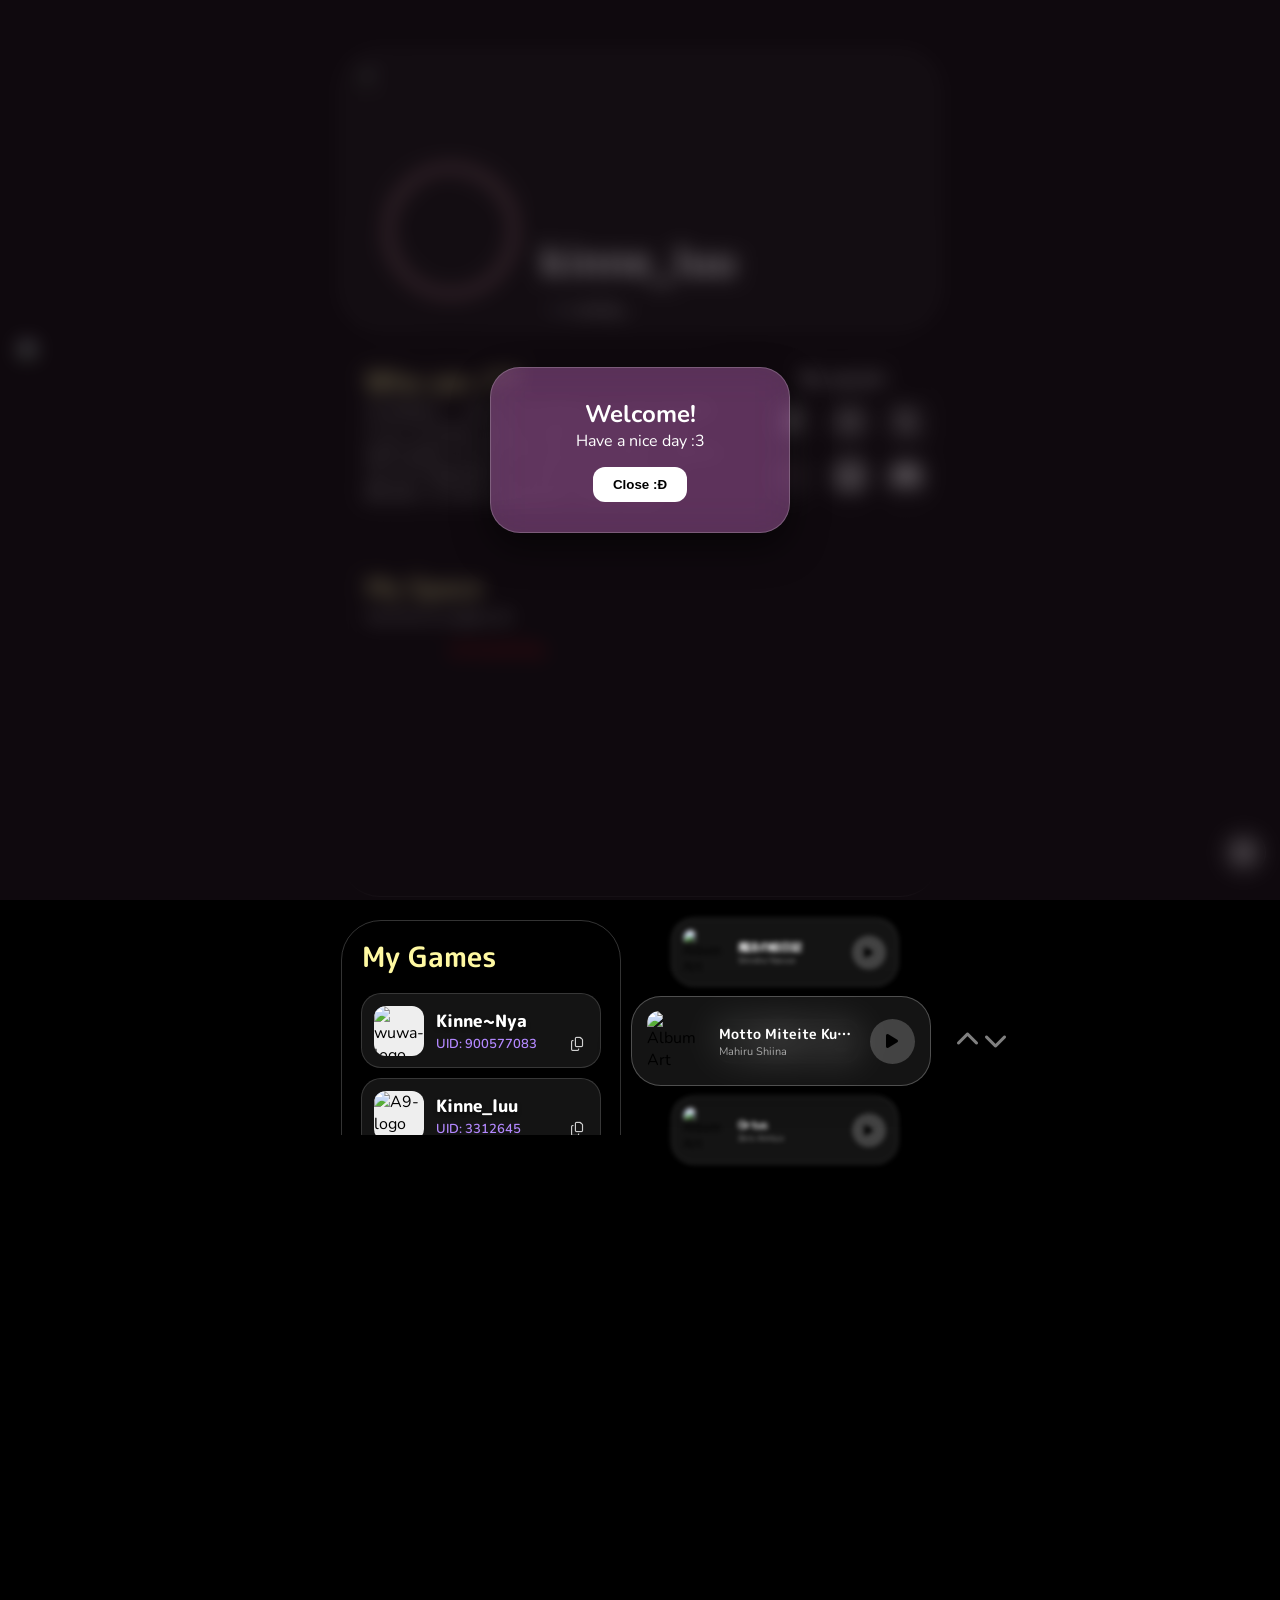
==== commit 4de882b5: "Update index.html" ====
--- a/index.html
+++ b/index.html
@@ -21,7 +21,7 @@
     <div id="welcome-overlay">
         <div class="welcome-card">
             <h2>Welcome!</h2>
-            <p>Chúc cậu một ngày tốt lành!</p>
+            <p>Have a nice day :3 </p>
             <button class="welcome-btn" onclick="closeWelcome()">Close :Đ</button>
         </div>
     </div>
--- a/style.css
+++ b/style.css
@@ -9,7 +9,174 @@
 
 /* --- BACKGROUND --- */
 .video-background { position: fixed; top: 0; left: 0; width: 100%; height: 100%; object-fit: cover; z-index: -100; pointer-events: none; }
-@media (max-width: 768px) { .video-background { top: -10vh; left: -10vw; width: 120vw; height: 120vh; } }
+/* --- RESPONSIVE MOBILE TỐI ƯU --- */
+@media (max-width: 1024px) {
+    .video-background { top: 0; left: 0; width: 100vw; height: 100vh; }
+    .qr-tooltip-dark, .discord-tooltip {
+        display: none !important;
+    }
+    
+    .main-wrapper { 
+        height: auto !important; 
+        min-height: 100vh;
+        display: flex; 
+        flex-direction: column; 
+        align-items: center; 
+        gap: 25px; 
+        padding: 80px 0 150px 0; /* Chừa không gian cho trình phát nhạc ở dưới */
+    }
+    
+    /* Gỡ bỏ position absolute để layout tự do co giãn */
+    .blur-box, .blur-name-box-2, .blur-social-box, .blur-portfolio-box, .blur-games-box {
+        position: relative !important;
+        top: auto !important;
+        left: auto !important;
+        transform: none !important;
+        width: 90% !important;
+    }
+    
+    /* Box 1: Profile */
+    .blur-box { height: 350px; }
+    .layer-avatar { left: 50%; transform: translateX(-50%); top: 100px; }
+    .layer-avatar:hover { transform: translateX(-50%) scale(1.05); }
+    .layer-info { top: 240px; left: 0; width: 100%; text-align: center; display: flex; flex-direction: column; align-items: center; }
+    .name-glitch { font-size: 32px; }
+    
+    /* Box 2: Giới thiệu */
+    .blur-name-box-2 { height: auto; min-height: 200px; padding-bottom: 25px; display: flex; flex-direction: column; align-items: center; }
+    .me { font-size: 24px; position: relative; top: 15px; left: auto; padding: 5px 20px; border-radius: 30px; margin-bottom: 15px; background: rgba(255, 67, 155, 0.5); }
+    .me-2 { position: relative; top: auto; left: auto; width: 90%; font-size: 16px; line-height: 1.6; text-align: center; }
+    
+/* Box 3: Social */
+    .blur-social-box { 
+        width: 90% !important; 
+        height: auto; 
+        padding: 15px 10px; 
+        display: flex; 
+        justify-content: center; /* Căn giữa các icon */
+        align-items: center;
+        flex-wrap: nowrap; /* Giữ tất cả trên 1 hàng, nếu muốn rớt dòng thì đổi thành wrap */
+        gap: 12px; /* Khoảng cách giữa các icon */
+    }
+
+/* Box 3: Social - Chế độ cuộn ngang */
+    .blur-social-box { 
+        width: 90% !important; 
+        height: 85px !important; 
+        padding: 0 15px !important; 
+        display: flex !important; 
+        align-items: center !important;
+        flex-wrap: nowrap !important; /* Bắt buộc nằm trên 1 hàng để cuộn */
+        
+        /* KÍCH HOẠT CUỘN NGANG */
+        overflow-x: auto !important; 
+        overflow-y: hidden !important;
+        -webkit-overflow-scrolling: touch; /* Giúp cuộn mượt trên iPhone */
+        
+        /* Khoảng cách giữa các icon */
+        gap: 15px !important; 
+        
+        /* Căn chỉnh vị trí xuất hiện ban đầu */
+        justify-content: flex-start !important; 
+    }
+
+    /* Ẩn thanh cuộn cho đẹp (tùy chọn) */
+    .blur-social-box::-webkit-scrollbar {
+        display: none;
+    }
+
+    .my-social { display: none; }
+
+    /* Chỉnh kích thước icon */
+    .fb-pos, .ig-pos, .x-pos, .ani-pos, .line-wrapper, .discord-wrapper { 
+        position: relative !important; 
+        top: auto !important; 
+        left: auto !important; 
+        margin: 0 !important;
+        
+        /* Kích thước khung icon */
+        width: 50px !important;  
+        height: 50px !important; 
+        
+        /* Giữ nguyên kích thước, không cho phép trình duyệt bóp nhỏ icon lại */
+        flex: 0 0 50px !important; 
+        
+        transform: scale(0.9) !important;
+        display: flex;
+        justify-content: center;
+        align-items: center;
+    }
+    
+    /* Box 4: Portfolio */
+    .blur-portfolio-box { height: auto; padding: 20px; }
+    .what-can-i-do { margin-bottom: 5px; font-size: 26px; padding: 0; text-align: center; }
+    .what-can-i-do-2 { padding-top: 0; text-align: center; font-size: 15px; margin-bottom: 15px; }
+    .portfolio-sections-container { flex-direction: column; overflow-y: hidden; } 
+    .portfolio-section { flex: 0 0 auto; min-height: 130px; }
+    .portfolio-modal-content { width: 90vw; height: 80vh; }
+    .modal-pf-grid { grid-template-columns: repeat(2, 1fr); }
+    
+    /* Box 5: Games */
+    .blur-games-box { height: auto; padding-bottom: 20px; display: flex; flex-direction: column; align-items: center; }
+    .my-games { margin: 15px 0; font-size: 26px; text-align: center; width: 100%; }
+    .games-container { gap: 12px; }
+    .game-card { width: 95%; height: auto; min-height: 80px; padding: 10px; }
+    .game-username { font-size: 18px; }
+    .game-uid { font-size: 15px; }
+    
+    /* GIAO DIỆN MUSIC MOBILE */
+    .music-playlist-container {
+        position: fixed !important; top: auto !important; bottom: 20px !important; 
+        left: 50% !important; width: 92vw !important; height: 90px !important;
+        transform: translateX(-50%) !important; z-index: 9999 !important;
+        display: flex !important; flex-direction: row !important; 
+        align-items: center !important; justify-content: center !important; gap: 15px !important;
+    }
+    .carousel-viewport {
+        display: block !important; position: relative !important; width: 75vw !important; 
+        height: 85px !important; overflow: visible !important; padding: 0 !important; 
+        perspective: none !important; transform-style: flat !important;
+    }
+    .carousel-viewport::after { display: none !important; }
+    .carousel-viewport .music-box-new {
+        position: absolute !important; width: 100% !important; max-width: 100% !important;
+        height: 100% !important; left: 0 !important; top: 0 !important; margin: 0 !important;
+        background: rgba(255, 255, 255, 0.15) !important; filter: none !important; 
+        transition: opacity 0.4s ease !important; border-radius: 25px !important;
+    }
+    .carousel-viewport .music-box-new.active { opacity: 1 !important; visibility: visible !important; pointer-events: auto !important; z-index: 10 !important; transform: none !important; }
+    .carousel-viewport .music-box-new.prev-card,
+    .carousel-viewport .music-box-new.next-card,
+    .carousel-viewport .music-box-new.hidden { opacity: 0 !important; visibility: hidden !important; pointer-events: none !important; transform: none !important; z-index: 0 !important; }
+    .carousel-controls { display: flex !important; flex-direction: column !important; gap: 12px !important; z-index: 20 !important; }
+    .nav-btn { display: block !important; font-size: 22px !important; color: rgba(255,255,255,0.7) !important; padding: 5px !important; }
+    .nav-btn:active { color: #fff !important; transform: scale(1.1) !important; }
+    .track-artist { display: none !important; }
+    .track-name { font-size: 16px !important; max-width: 150px !important; }
+    
+    body::after { display: none; }
+}
+
+/* --- ĐIỀU CHỈNH VỊ TRÍ NÚT SETTING TRÊN MOBILE --- */
+    #floating-settings-btn {
+        /* 1. Chọn góc hiển thị: 
+           Nếu muốn ở dưới: dùng 'bottom', ở trên: dùng 'top'
+           Nếu muốn ở phải: dùng 'right', ở trái: dùng 'left' */
+        bottom: 25px !important; 
+        right: 14px !important; 
+        top: auto !important;   /* Để là auto nếu dùng bottom */
+        left: auto !important;  /* Để là auto nếu dùng right */
+
+        /* 2. Chỉnh kích thước nút nếu thấy to/nhỏ quá */
+        width: 45px !important;
+        height: 45px !important;
+        font-size: 20px !important;
+
+        /* 3. Độ ưu tiên hiển thị (để không bị các box khác đè lên) */
+        z-index: 100000 !important;
+    }
+
+
 .main-wrapper { position: relative; width: 100%; max-width: 850px; height: 1900px; margin: 0 auto; }
 
 /* --- WELCOME POP-UP --- */
